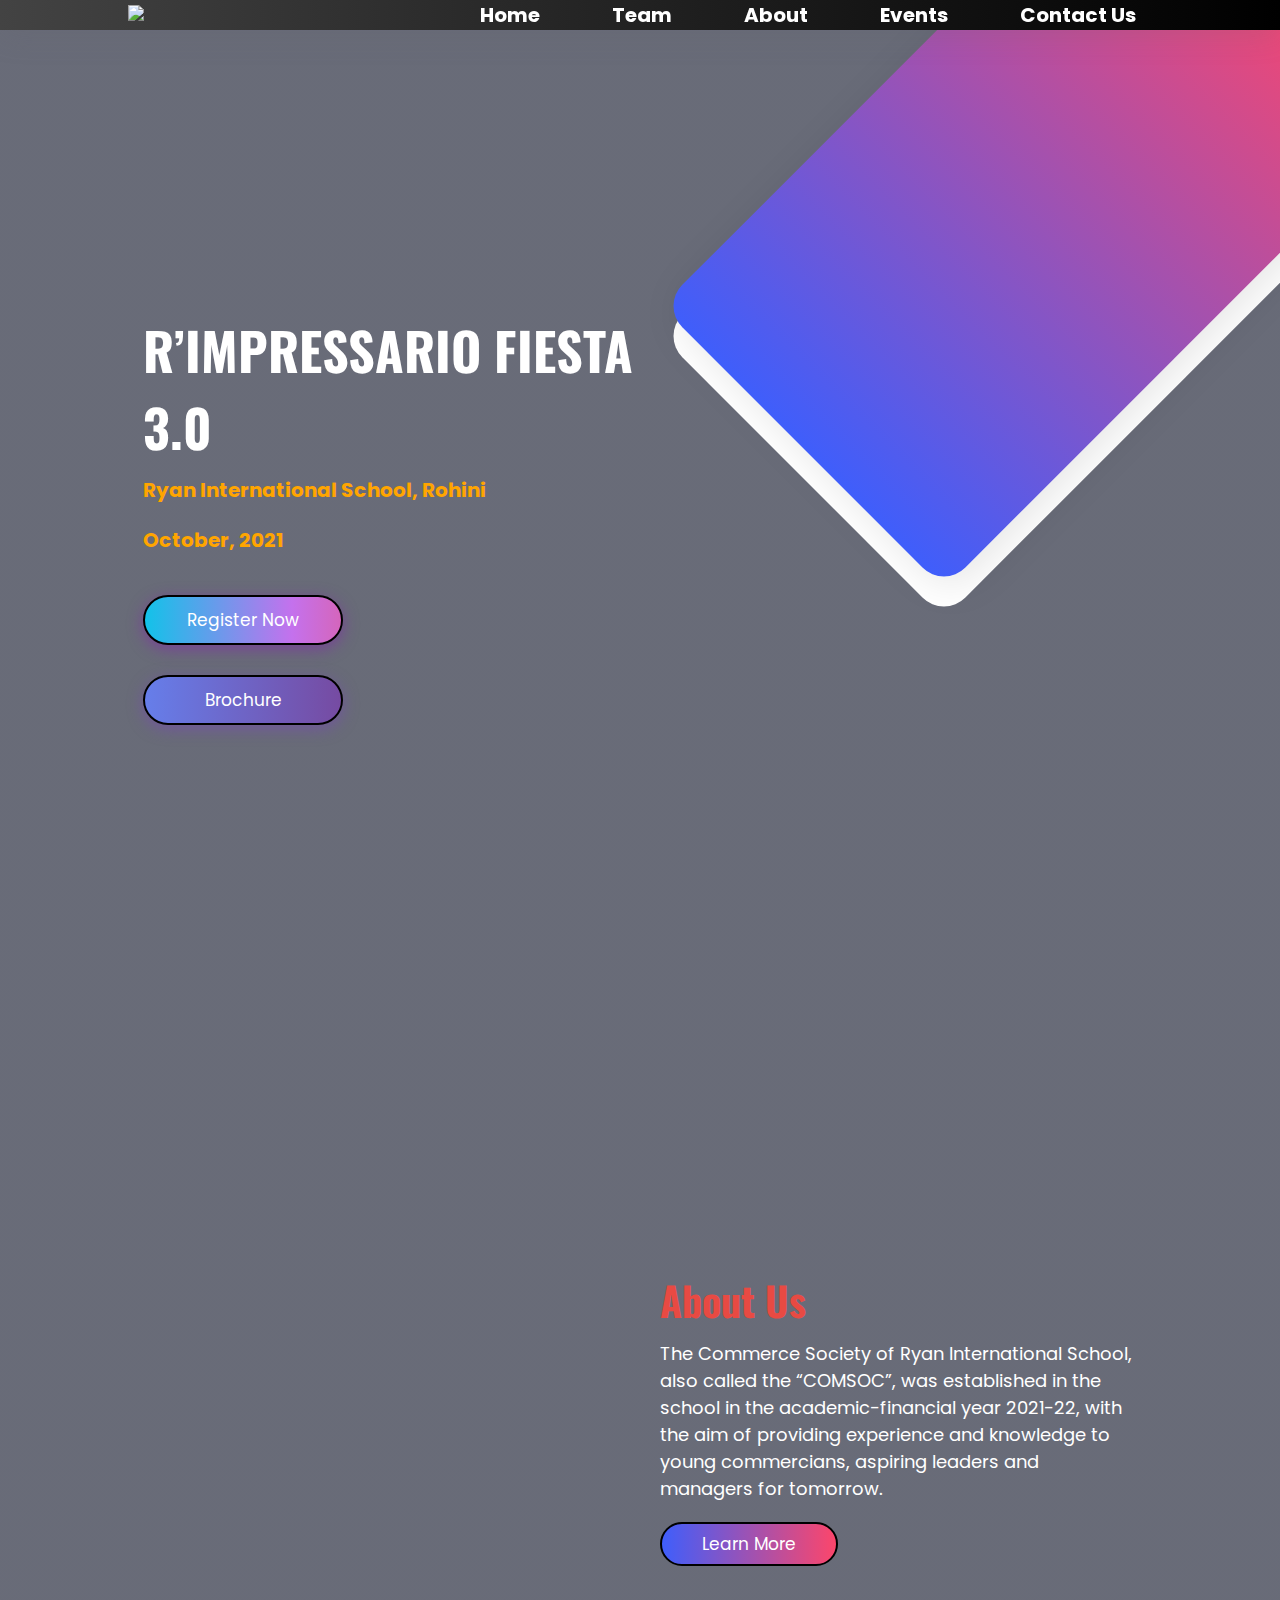
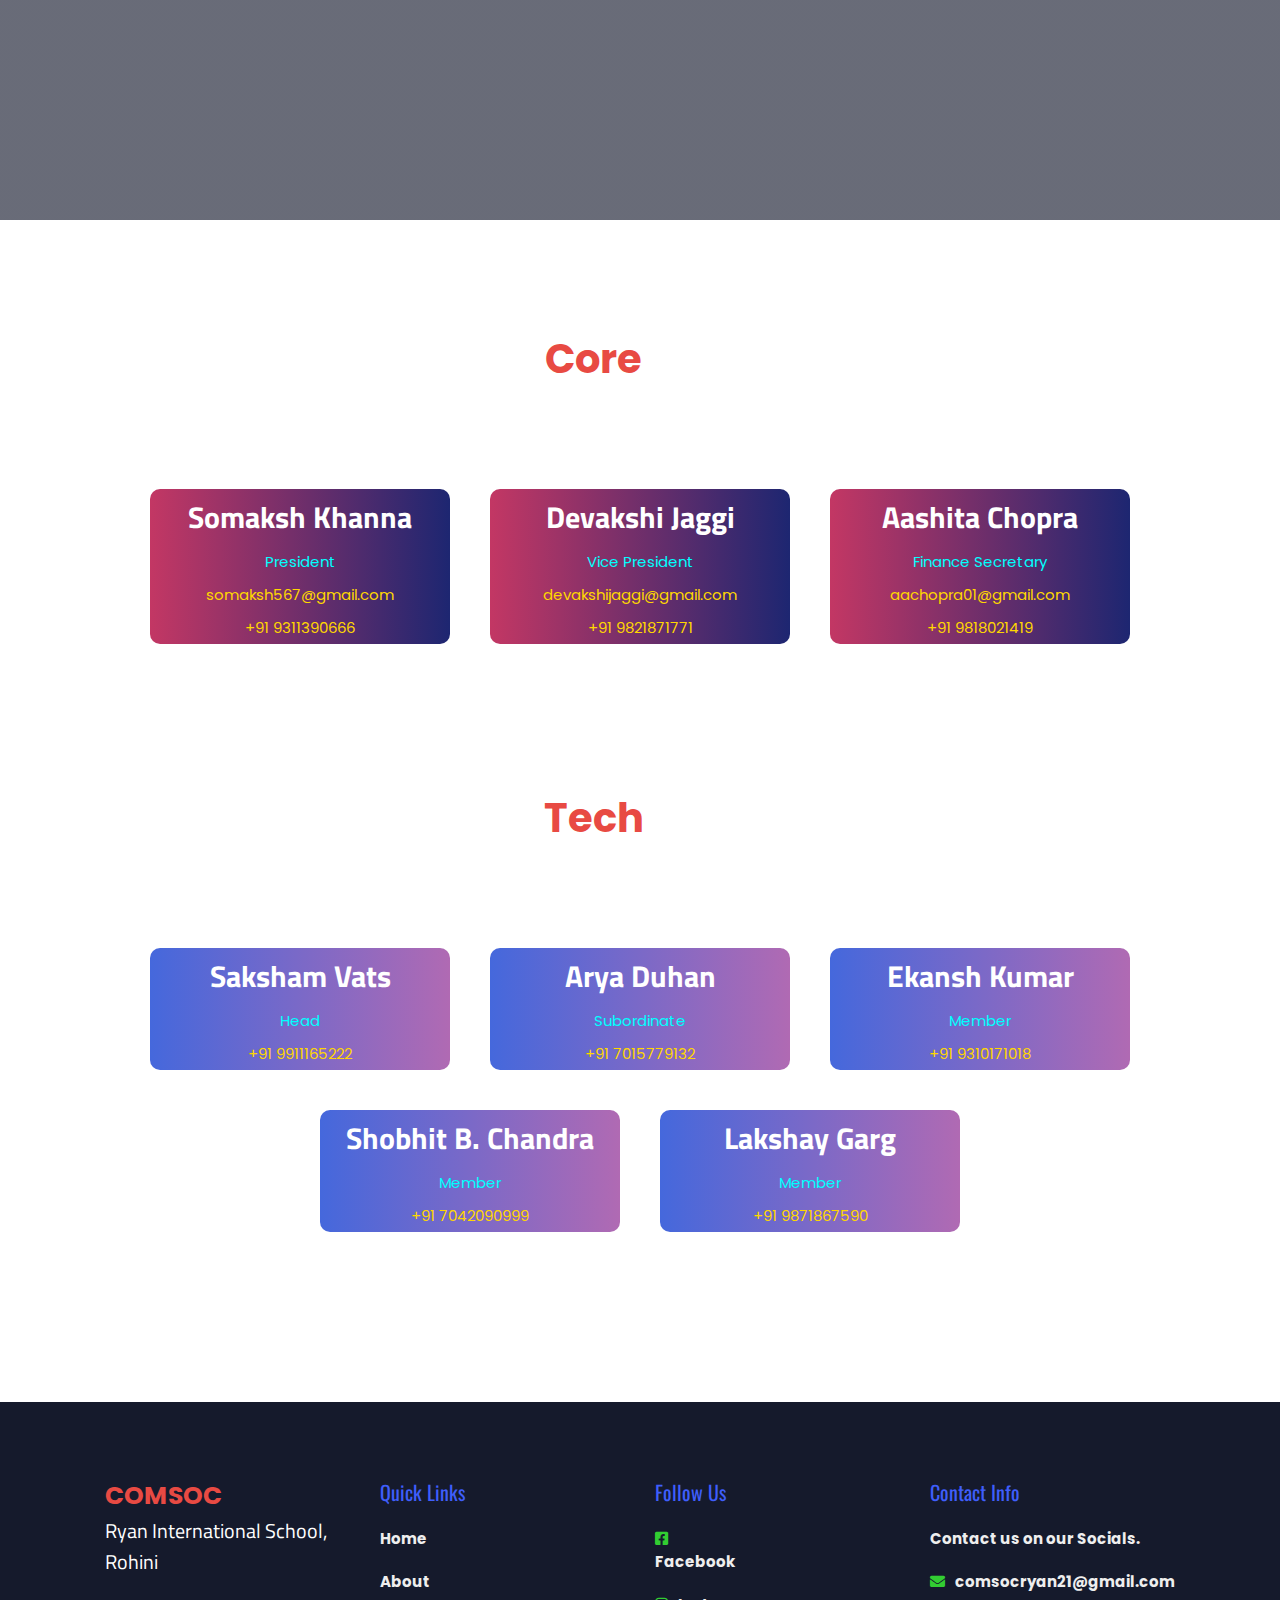
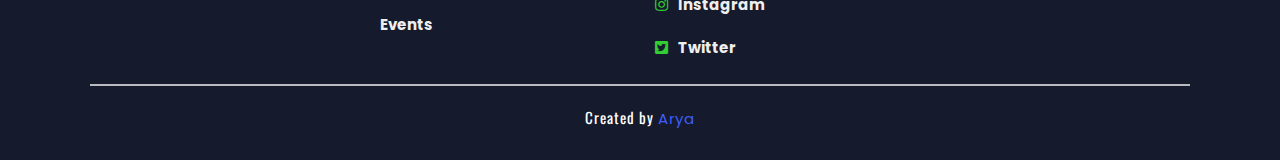
==== index.html @ c095895d "index.html" ====
<!DOCTYPE html>
<html lang="en">
<head>
    <meta charset="UTF-8">
    <meta http-equiv="X-UA-Compatible" content="IE=edge">
    <meta name="viewport" content="width=device-width, initial-scale=1.0">
    <link rel="stylesheet" href="indexstyle.css">
    <link rel="stylesheet" href="https://cdnjs.cloudflare.com/ajax/libs/font-awesome/5.15.3/css/all.min.css"/>
    <link href="https://fonts.googleapis.com/css2?family=Oswald:wght@200;300;400;500&family=Poppins:wght@100;300;400;500&display=swap" rel="stylesheet">
    <link href="https://fonts.googleapis.com/css2?family=Poppins:wght@100&family=Titillium+Web:wght@200;600&display=swap" rel="stylesheet">
    
    <title>Ryan COMSOC 21</title>

    <link rel="stylesheet" href="https://cdnjs.cloudflare.com/ajax/libs/aos/2.3.4/aos.css">

    <link rel="shortcut icon" type="image/jpg" href="https://i.postimg.cc/QtbDb3fc/logo.png">
</head>
<body>
    
    <header>
        <a href="index.html" class="logo"><img src="https://i.postimg.cc/QtbDb3fc/logo.png"></a>

        <div id="menu-bar" <i class="fa fa-bars"></i></div>

        <nav class="narbar">
            <ul>
                <li><a class="active" href="#home">Home</a></li>
                <li><a href="#team">Team</a></li>
                <li><a href="#about">About‎‎‎‎</a></li>
                <li><a href="event.html">Events</a></li>
                <li><a href="#footer">Contact Us</a></li>
            </ul>
        </nav>
    </header>

    <section class="home" id="home">

        <div class="content" data-aos="fade-right" data-aos-once="true">
            <h3>R’IMPRESSARIO FIESTA 3.0</h3>
            <p>Ryan International School, Rohini</p>
            <p>October, 2021</p>
            <ul>
                <li><a href="https://docs.google.com/forms/d/e/1FAIpQLScfNl0zKwZU3wQWWsi_lZeHEeuZqfUIA0aFkiyMwT_2GHAsXQ/viewform?usp=sf_link" target="_blank"><button class="bn632-hover bn24">Register Now</button></a></li>
                <li><a href="https://drive.google.com/file/d/1QSOVqz5tIvAGRm7OPxtcVxu_03Sj6VES/view?usp=sharing" target="_blank"><button class="bn639-hover bn20">Brochure</button></a></li>
            </ul>
        </div>

        <div class="image" data-aos="fade-up">
            <img src="https://i.postimg.cc/qMp4P7tf/transparent-management-project.png" alt="">
        </div>
    </section>

    <section class="about" id="about">
        <div class="image" data-aos="fade-right" data-aos-once="true"></div>

        <div class="content" data-aos="fade-left" data-aos-once="true">
            <h3>About Us</h3>
            <p>
                The Commerce Society of Ryan International School, also called the “COMSOC”, was established in the school in the academic-financial year 2021-22, with the aim of providing experience and knowledge to young commercians, aspiring leaders and managers for tomorrow. 
            </p>
            <a href="about.html"><button class="btn2">Learn More</button></a>
        </div>
    </section>


        <section class="popular" id="team">
            <h1 class="heading"><span>Core</span> Team</h1>

            <div class="box-container">
                <div class="box" id="pres" data-aos="fade-up" data-aos-once="true">
                    <h3>Somaksh Khanna</h3>
                    <p style="color: aqua;">President</p>
                    <p>somaksh567@gmail.com</p>
                    <p>+91 9311390666</p>
                </div>

                <div class="box" data-aos="fade-down" data-aos-once="true">
                    <h3>Devakshi Jaggi</h3>
                    <p  style="color: aqua;">Vice President</p>
                    <p>devakshijaggi@gmail.com</p>
                    <p>+91 9821871771</p>
                </div>
    
                <div class="box" data-aos="fade-up"  data-aos-once="true">
                    <h3>Aashita Chopra</h3>
                    <p style="color: aqua;">Finance Secretary</p>
                    <p>aachopra01@gmail.com</p>
                    <p>+91 9818021419</p>
                </div>
            </div>

            <h1 class="heading1" id="tech"><span>Tech</span> Team</h1>

            <div class="box-container">
                <div class="box2" id="pres" data-aos="fade-up" data-aos-once="true">
                    <h3>Saksham Vats</h3>
                    <p style="color: aqua;">Head</p>
                    <p>+91 9911165222</p>
                </div>

                <div class="box2" data-aos="fade-down" data-aos-once="true">
                    <h3>Arya Duhan</h3>
                    <p  style="color: aqua;">Subordinate</p>
                    <p>+91 7015779132</p>
                </div>
    
                <div class="box2" data-aos="fade-up"  data-aos-once="true">
                    <h3>Ekansh Kumar</h3>
                    <p style="color: aqua;">Member</p>
                    <p>+91 9310171018</p>
                </div>

                <div class="box2" data-aos="fade-up"  data-aos-once="true">
                    <h3>Shobhit B. Chandra</h3>
                    <p style="color: aqua;">Member</p>
                    <p>+91 7042090999</p>
                </div>
    
                <div class="box2" data-aos="fade-up"  data-aos-once="true">
                    <h3>Lakshay Garg</h3>
                    <p style="color: aqua;">Member</p>
                    <p>+91 9871867590</p>
                </div>
            </div>
        </section>
        

        <footer id="footer">
            <div class="footer">
                <div class="box-container">
    
                    <div class="box" style="top: 10px; position: relative;">
                        <h1>COMSOC</h1>
                        <h2>Ryan International School, Rohini</h2>
                    </div>
    
                    <div class="box">
                        <h3>Quick Links</h3>
                        <a style="width:50px;" href="index.html">Home</a>
                        <a style="width:50px;" href="about.html">About</a>
                        <a style="width:50px;" href="event.html">Events</a>
                    </div>                
    
                    <div class="box" >
                        <h3>Follow Us</h3>
                        <a style="width:100px;" href="https://www.facebook.com/RYAN-Comsoc-2021-107654331647642" target="_blank"><i class="fab fa-facebook-square"></i></i>Facebook</a>
                        <a style="width:110px;" href="https://www.instagram.com/comsoc_21/" target="_blank"><i class="fab fa-instagram"></i></i>Instagram</a>
                        <a style="width:110px;" href="https://twitter.com/Comsoc2021?s=08" target="_blank"><i class="fab fa-twitter-square"></i></i>Twitter</a>
                    </div>
                    
                    <div class="box">
                        <h3>Contact Info</h3>
                        <p>Contact us on our Socials.</p>
                        <p><i class="fas fa-envelope"></i>comsocryan21@gmail.com</p>
                    </div>
    
                    <h1 class="credit">Created by <span>Arya</span></h1>
                
                </div>
            </div>
    </footer>

    <script src="https://cdnjs.cloudflare.com/ajax/libs/aos/2.3.4/aos.js"></script>











    <script src="https://cdnjs.cloudflare.com/ajax/libs/jquery/3.6.0/jquery.min.js"></script>
    <Script src="indexscript.js"></Script>

    <div class="loader-wrapper">
        <span class="loader"><span class="loader-inner"></span></span>
    </div>

    <script>
        $(window).on("load",function(){
        $(".loader-wrapper").fadeOut("slow");
   });
    </script>



    <script>

        AOS.init({
            duration:800
        })

    </script>

</body>
</html>
---- indexstyle.css ----
:root{
  --orange:#ff6600;
}

*{
  margin: 0;
  padding: 0;
  box-sizing: border-box;
  text-decoration: none;
  outline: none;
  border: none;
  transition: all .2s linear;
  font-family:  'Poppins', sans-serif;
}

h1,h3{
  font-family:  'Oswald', sans-serif;
}

*::selection{
    background:limegreen;
    color: white;
}

html{
  font-size: 62.5%;
  overflow-x: hidden;
  scroll-behavior: smooth;
  cursor: default;
}

.loader-wrapper {
  width: 100%;
  height: 100%;
  position: fixed;
  z-index: 100;
  top: 0;
  left: 0;
  background: linear-gradient(to left, #fc466b, #3f5efb);
  display:flex;
  justify-content: center;
  align-items: center;
}
.loader {
  display: inline-block;
  width: 50px;
  height: 50px;
  position: relative;
  border: 6px solid #fdbb2d;
  animation: loader 1.25s infinite ease;
}
.loader-inner {
  vertical-align: top;
  display: inline-block;
  width: 100%;
  background-color: #fff;
  animation: loader-inner 1.25s infinite ease-in;
}
@keyframes loader {
  0% { transform: rotate(0deg);}
  25% { transform: rotate(180deg);}
  50% { transform: rotate(180deg);}
  75% { transform: rotate(360deg);}
  100% { transform: rotate(360deg);}
}
@keyframes loader-inner {
  0% { height: 0%;}
  25% { height: 0%;}
  50% { height: 100%;}
  75% { height: 100%;}
  100% { height: 0%;}
}


body{
  overflow-x: hidden;
  /*height: 200rem;*/
}

html::-webkit-scrollbar{
  width: 1.4rem;
}

html::-webkit-scrollbar-track{
  background: #333;
}

html::-webkit-scrollbar-thumb{
    background: linear-gradient(to top, #22c1c3, #fdbb2d);}

section{
  min-height: 100vh;
  padding: 1rem 10%;
  padding-top:10.5rem;
}

.btn{
  font-size: 1.7rem;
  padding: .7rem 4rem;
  border-radius: 5rem;
  margin-top: 1rem;
  background: linear-gradient(to left, #fc466b, #3f5efb);
  color: white;
  cursor: pointer;
  border:.2rem solid black;
}

.btn:hover{
  transform: scale(1.1,1.1);
  color: white;
  transition: 0.4s;
}

.btn2{
  font-size: 1.7rem;
  padding: .7rem 4rem;
  border-radius: 5rem;
  margin-top: 1rem;
  background: linear-gradient(to left, #fc466b, #3f5efb);
  color: white;
  cursor: pointer;
  border:.2rem solid black;
}

.btn2:hover{
  transform: scale(1.1,1.1);
  color: white;
  transition: 0.4s;
}

.bn632-hover {
  width: 200px;
  font-size: 1.7rem;
  padding: .7rem 4rem;
  border-radius: 5rem;
  margin-top: 1rem;
  color: #fff;
  cursor: pointer;
  height: 50px;
  text-align:center;
  border: none;
  background-size: 300% 100%;
  border-radius: 50px;
  -moz-transition: all .4s ease-in-out;
  -o-transition: all .4s ease-in-out;
  -webkit-transition: all .4s ease-in-out;
  transition: all .4s ease-in-out;
  border: 2px solid black;
}

.bn632-hover:hover {
  background-position: 100% 0;
  -moz-transition: all .4s ease-in-out;
  -o-transition: all .4s ease-in-out;
  -webkit-transition: all .4s ease-in-out;
  transition: all .4s ease-in-out;
  transform: scale(1.1);
}

.bn632-hover:focus {
  outline: none;
}

.bn632-hover {
    background-image: linear-gradient(to right, #12c2e9, #c471ed, #f64f59, #fc466b, #3f5efb);
    box-shadow: 0 4px 15px 0 rgba(126, 52, 161, 0.75);
}

.bn639-hover {
  width: 200px;
  font-size: 1.7rem;
  padding: .7rem 4rem;
  border-radius: 5rem;
  margin-top: 1rem;
  color: #fff;
  cursor: pointer;
  height: 50px;
  text-align:center;
  border: none;
  background-size: 300% 100%;
  border-radius: 50px;
  -moz-transition: all .4s ease-in-out;
  -o-transition: all .4s ease-in-out;
  -webkit-transition: all .4s ease-in-out;
  transition: all .4s ease-in-out;
  border: 2px solid black;
}

.bn639-hover:hover {
  background-position: 100% 0;
  -moz-transition: all .4s ease-in-out;
  -o-transition: all .4s ease-in-out;
  -webkit-transition: all .4s ease-in-out;
  transition: all .4s ease-in-out;
  transform: scale(1.1);
}

.bn639-hover:focus {
  outline: none;
}

.bn639-hover.bn20 {
    background-image: linear-gradient(
      to right,
      #667eea,
      #764ba2,
      #6b8dd6,
      #8e37d7
    );
    box-shadow: 0 4px 15px 0 rgba(116, 79, 168, 0.75);
}

header{
  position: fixed;
  top: 0;
  left: 0;
  z-index: 100;
  width: 100%;
  background: linear-gradient(to right, #434343,#000000);
  padding: 0rem 10%;
  box-shadow: rgba(100, 100, 111, 0.2) 0px 7px 29px 0px;
  display: flex;
  align-items: center;
  justify-content: space-between;
}

header .logo img{
  height: 8rem;
}

header .narbar * {
  box-sizing: border-box;
  transition: all .35s ease;
}

header .narbar li {
  display: inline-block;
  list-style: outside none none;
}

header .narbar a::before,
header .narbar a::after {
  content: '';
  height: 18px;
  width: 25px;
  position: absolute;
  transition: all .4s ease;
  opacity: 0;
}

header .narbar a::before {
  content: '';
  right: 0;
  top: 0;
  border-top: 3px solid #fc466b;
  border-right: 3px solid #3f5efb;
  transform: translate(-100%, 50%);
}

header .narbar a:after {
  content: '';
  left: 0;
  bottom: 0;
  border-bottom: 3px solid #3f5efb;
  border-left: 3px solid #fc466b;
  transform: translate(100%, -50%)
}

header .narbar a:hover:before,
header .narbar a:hover:after{
  transform: translate(0,0);
  opacity: 1;
}

header .narbar a:hover {
  background: -webkit-linear-gradient(#fc466b, #3f5efb);
  -webkit-background-clip: text;
  -webkit-text-fill-color: transparent;
}

header .narbar ul{
  display: flex;
  align-items: center;
  justify-content: center;
  list-style:none;
}

header .narbar ul li{
  margin-left: 4rem;
}

header .narbar ul li a{
  font-size: 2rem;
  color: white;
  position: relative;
  padding: .5em .8em;
  font-weight: bolder;
}



header #menu-bar{
  font-size: 3.5rem;
  color: aqua;
  cursor: pointer;
  display: none;
}

.home{
  display: flex;
  align-items: center;
  justify-content: center;
  flex-wrap: wrap;
  position: relative;
  z-index: 0;
  overflow: hidden;
  background: linear-gradient(rgba(4,9,30,0.6),rgba(4,9,30,0.6)), url('https://i.postimg.cc/6554rb1s/bg.jpg');
  background-repeat: no-repeat;
  background-position: center;
  background-size: cover;
}

.home::before,
.home::after{
  content: '';
  position: absolute;
  top: 1rem;
  right: -12rem;
  background:#fff;
  border-radius: 3rem;
  transform: rotate(-45deg);
  height: 40rem;
  width:70rem;
  z-index: -2;
  animation: animte 1s linear 1;
}

@keyframes animte{
  0%{
    transform: rotate(45deg) translateY(-40rem);
  }
}

.home::before{
  top: -2rem;
  background: linear-gradient(to left, #fc466b, #3f5efb);
  box-shadow: 0 1rem 4rem rgba(0,0,0,0.1);
  z-index: -1;
}

.home .image{
  flex: 1 1 30rem;
}

.home .image img{
  width: 80%;
}

.home .content{
  flex:1 1 39rem;
  margin: 15px;
}

.home .content h3{
  color: white;
  font-size: 5.2rem;
}

.home .content ul{
  list-style:none;
}

.home ,.content ul li{
  margin-top: 20px;
}

.home .content ul li a{
  font-weight: bolder;
}

.home .content p{
  color: orange;
  font-size: 2rem;
  font-weight: bolder;
  padding: 1rem 0;
}

.about{
  display: flex;
  align-items: center;
  justify-content: center;
  flex-wrap: wrap;
  background:linear-gradient(rgba(4,9,30,0.6), rgba(4,9,30,0.6)) ,url('https://i.postimg.cc/9MpnFSzg/w3PKz9.jpg');
  background-repeat: no-repeat;
  background-size: cover;
  background-position: center;
}

.about .image{
  flex:1 1 40rem;
  height: 50rem;
  background: url('https://i.postimg.cc/kG4tyRWS/about-frame-img.png'), url('https://i.postimg.cc/CdyvWNwL/R-I.gif') no-repeat;
  background-position: center;
  background-size: cover;
  background-blend-mode: screen;
}

.about .content{
  flex: 1 1 40rem;
  padding: 2rem;
}

.about .content h3{
  font-size: 4rem;
  color: #e84a43;
}

.about .content p{
  font-size: 1.8rem;
  color:white;
  padding: 1rem 0%;
}

.heading{
  text-align: center;
  font-size: 4rem;
  padding: 0 .5rem;
  color: white;   
}

.heading span{
  color: #e84a43;
}

.heading1{
  text-align: center;
  font-size: 4rem;
  padding: 0 .5rem;
  color: white;
  padding-top: 120px;
}

.heading1 span{
  color: #e84a43;
}



.popular{
  background: linear-gradient(rgba(0,0,0,.9),rgba(0,0,0,.9)), url('https://i.postimg.cc/ydyMVF5F/lead.jpg') no-repeat;
  background-position: center;
  background-size: cover;
  background-attachment: fixed;
  padding-bottom: 150px;
}

.popular .box-container{
  display: flex;
  align-items: center;
  justify-content: center;
  flex-wrap: wrap;
  margin-top: 80px;
}



.popular .box-container .box{
  background: black;
  width: 30rem;
  margin: 20px;
  border-radius: 1rem;
  box-shadow: 0 .3rem .5rem rgba(255,255,255,.2);
  text-align: center;
  background: linear-gradient(to right, #c33764, #1d2671);
}

.popular .box-container .box2{
  background: black;
  width: 30rem;
  margin: 20px;
  border-radius: 1rem;
  box-shadow: 0 .3rem .5rem rgba(255,255,255,.2);
  text-align: center;
  background: linear-gradient(to right, #4568dc, #b06ab3);
}

.popular .box-container .box2 h3{
  color: white;
  font-size: 3rem;
  font-weight: bolder;
  padding: 5px;
  font-family: 'Titillium Web', sans-serif ;
}

.popular .box-container .box2 p{
  color: gold;
  font-size: 1.5rem;
  padding: 5px;
}


.popular .box-container .box2:hover{
  transform: scale(1.05,1.05);
  transition: 0.4s;
}

.popular .box-container .box img{
  height: 25rem;
  width: 100%;
  object-fit: cover;
}

.popular .box-container .box h3{
  color: white;
  font-size: 3rem;
  font-weight: bolder;
  padding: 5px;
  font-family: 'Titillium Web', sans-serif ;
}

.popular .box-container .box p{
  color: gold;
  font-size: 1.5rem;
  padding: 5px;
}


.popular .box-container .box:hover{
  transform: scale(1.05,1.05);
  transition: 0.4s;
}


input{
  border-radius: 1rem;
}

textarea{
  border-radius: 1rem;
}

.map{
  margin-top: 5rem;
  display: flex;
  justify-content: center;
  align-items: center;
  flex-wrap: wrap;
  padding-bottom: 5rem;
}

.footer{
  background: #282727;
  padding: 1rem 7%;
}

.footer .box-container{
  display: flex;
  flex-wrap: wrap;
}

.footer .box-container .box{
  flex: 1 1 25rem;
  margin: 2rem;
}

.footer .box-container .box h3{
  font-size: 2.5rem;
  color: #fff;
  padding: 1rem 0;
  font-weight: normal;
}

.footer .box-container .box p{
  font-size: 1.7rem;
  color: #eee;
  padding: 1rem 0;
}

.footer .box-container .box a{
  font-size: 1.7rem;
  color: #eee;
  padding: 1rem 0;
  display: block;
}

.footer .box-container .box a:hover{
  color: var(--orange);
}

.footer .box-container .box a i{
  padding-right: 1rem;
  color: var(--orange);
}

.footer .box-container .box p i{
  padding-right: 1rem;
  color: var(--orange);
}

.footer .credit{
  font-size: 2rem;
  text-align: center;
  border-top: .2rem solid rgba(255, 255, 255, 0.7);
  padding: 2rem 1rem;
  font-weight: normal;
  letter-spacing: .1rem;
  width: 100%;
  color: white;
}

.footer .credit span{
  color: var(--orange);
}

.footer{
  background: #151a2c;
  padding: 10px 7%;
  font-family: 'Titillium Web', sans-serif;
  padding-top: 50px;
  font-weight: bold;
}

.footer .box-container{
  display: flex;
  flex-wrap: wrap;
}

.footer .box-container .box{
  flex: 1 1 200px;
  margin: 15px;
}

.footer .box-container .box h3{
  font-size: 20px;
  color:#3f5efb;
  padding: 10px 0;
  font-weight: normal;
}

.footer .box-container .box p{
  font-size: 15px;
  color: #eee;
  padding: 10px 0;
}

.footer .box-container .box a{
  font-size: 15px;
  color: #eee;
  padding: 10px 0;
  display: block;
  text-decoration: none;
}

.footer .box-container .box a:hover{
  color: var(--orange);
}

.footer .box-container .box a i{
  padding-right: 1rem;
  color: limegreen;
}

.footer .box-container .box p i{
  padding-right: 10px;
  color: limegreen;
}

.footer .credit{
  font-size: 15px;
  text-align: center;
  border-top: .2rem solid rgba(255, 255, 255, 0.7);
  padding: 20px 10px;
  font-weight: normal;
  letter-spacing: .1rem;
  width: 100%;
  color: white;
}

.footer .credit span{
  color:#3f5efb;
}

.box h1{
    color: #e84a43;
    font-family: 'Poppins', sans-serif ;
    font-size: 25px;
}

.box h2{
    color: white;
    font-family: 'Titillium Web', sans-serif;
    font-size: 20px;
    font-weight: lighter;
}




















/*media queries*/

@media (max-width:1024px){
  .home::before, .home::after{
    top: 45rem;
    right: -45rem;
    height: 40rem;
    width:120rem;
  }

  .home::before{
    top: 42rem;
  }

  .popular .box-container{
    display: flex;
    align-items: center;
    justify-content: center;
    flex-wrap: wrap;
    margin-top: 80px;
  }
}

@media (max-width:991px){
  html{
    font-size: 56%;
  }

  .home::before, .home::after{
    top: 38rem;
    right: -45rem;
    height: 40rem;
    width:120rem;
  }

  .home::before{
    top: 35rem;
  }
  
  .popular .box-container{
    display: flex;
    align-items: center;
    justify-content: center;
    flex-wrap: wrap;
    margin-top: 80px;
  }
}

@media (max-width: 768px){

  header #menu-bar{
    display: block;
  }

  header .narbar{
    position: fixed;
    top: 10rem;
    left: 0;
    width: 100%;
    background: black;
    border-top: .2rem solid rgba(0,0,0,0.1);
    transform: scaleY(0);
    transform-origin: top;
    opacity: 0;
  }

  header .narbar ul{
    flex-flow: column;
    padding: 2rem;
  }

  header .narbar ul li{
    width: 100%;
    margin: 1.5rem;
  }
  
  header .narbar ul li a{
    display: block;
    color: white;
    padding-left: 2rem;
    border-left: .2rem solid white;
    font-size: 2.3rem;
  }


  .fa-times{
    transform: rotate(180deg);
  }

  header .narbar.nav-toggle{
    transform: scaleY(1);
    opacity: 1;
  }

  .home .content{
    text-align: center;
    
  }

  .home .content h3{
    font-size: 4.5rem;
  }

  .popular .box-container{
    display: flex;
    align-items: center;
    justify-content: center;
    flex-wrap: wrap;
    margin-top: 80px;
  }
  
  .bn632-hover{
    font-size: 2rem;
  }

}

@media (max-width:500px){
  html{
    font-size: 50%;
  }

  .home::before, .home::after{
    top: 57rem;
    right: -15rem;
    transform: rotate(-40deg);
    height: 20rem;
    width:60rem;
  }

  .home::before{
    top: 55rem;
  }

  .order .row .image{
    display: none;
  }

  .popular .box-container{
    display: flex;
    align-items: center;
    justify-content: center;
    flex-wrap: wrap;
    margin-top: 80px;
  }
}
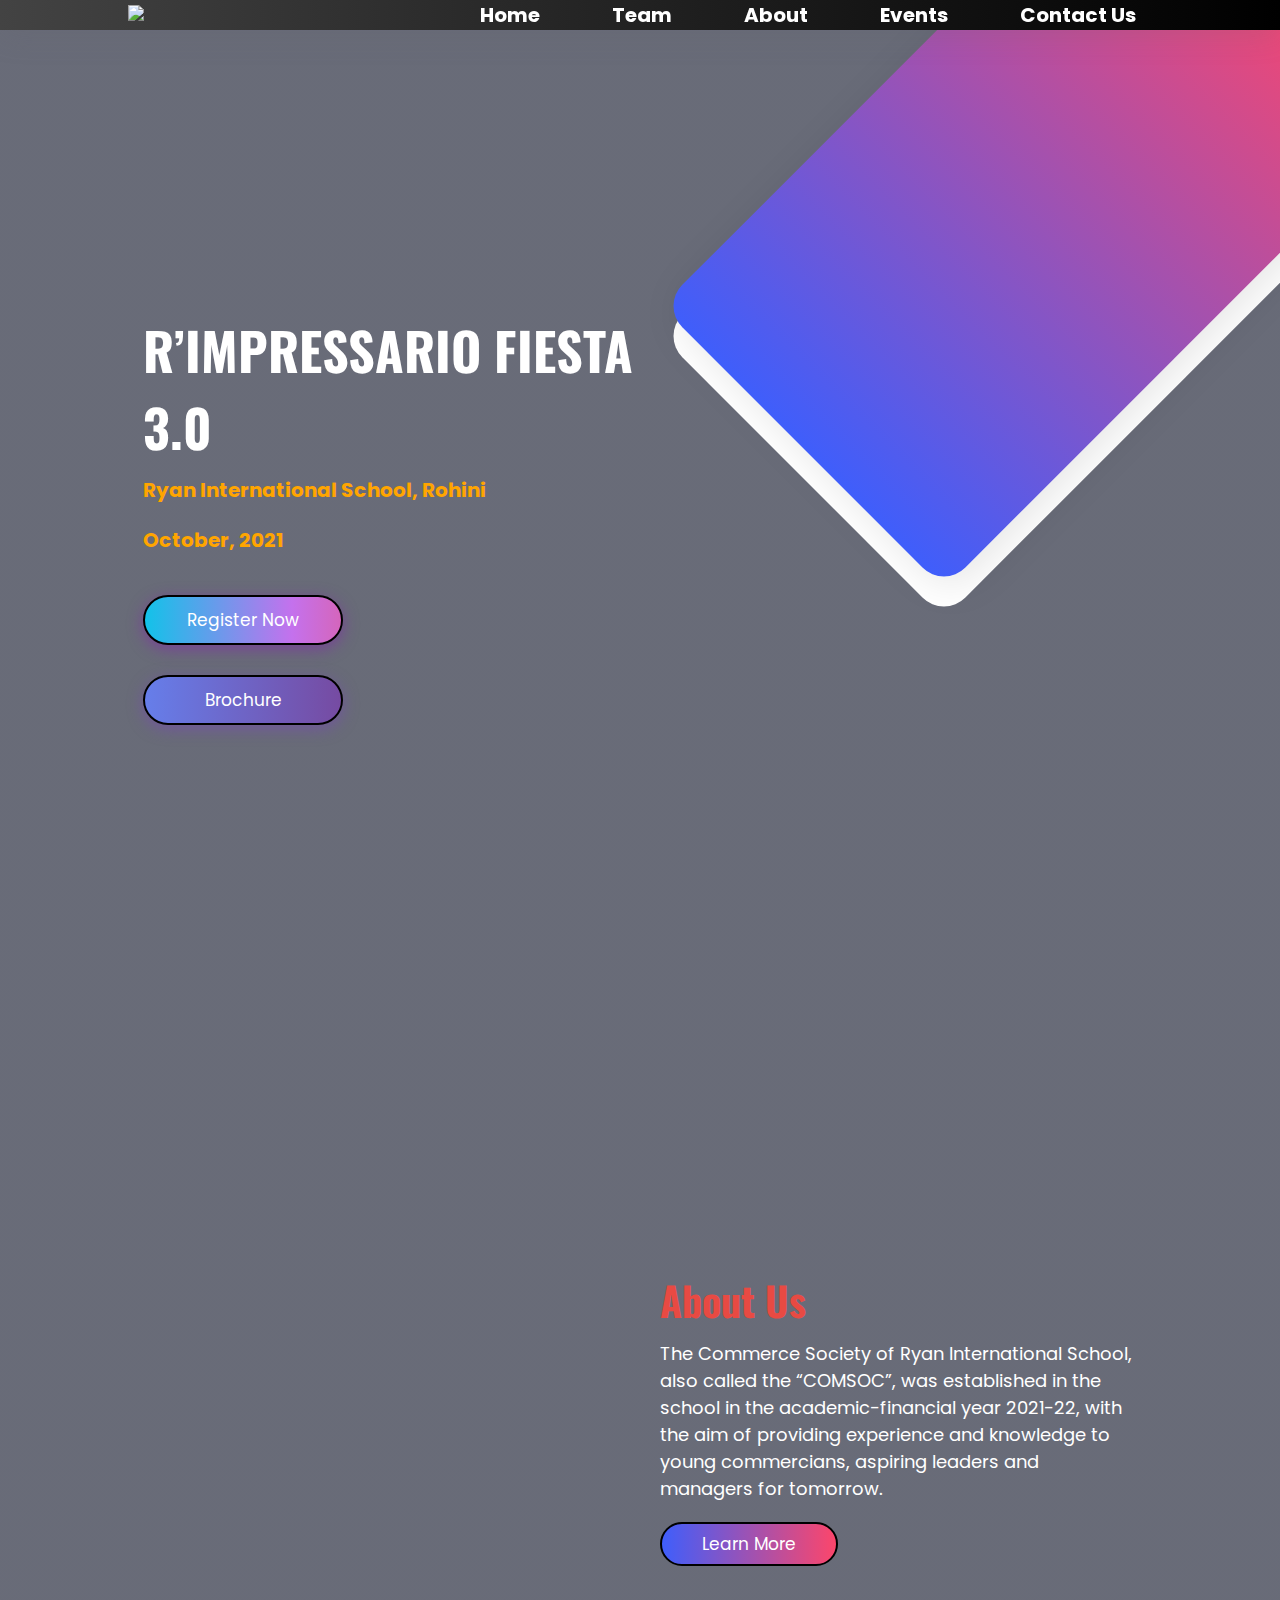
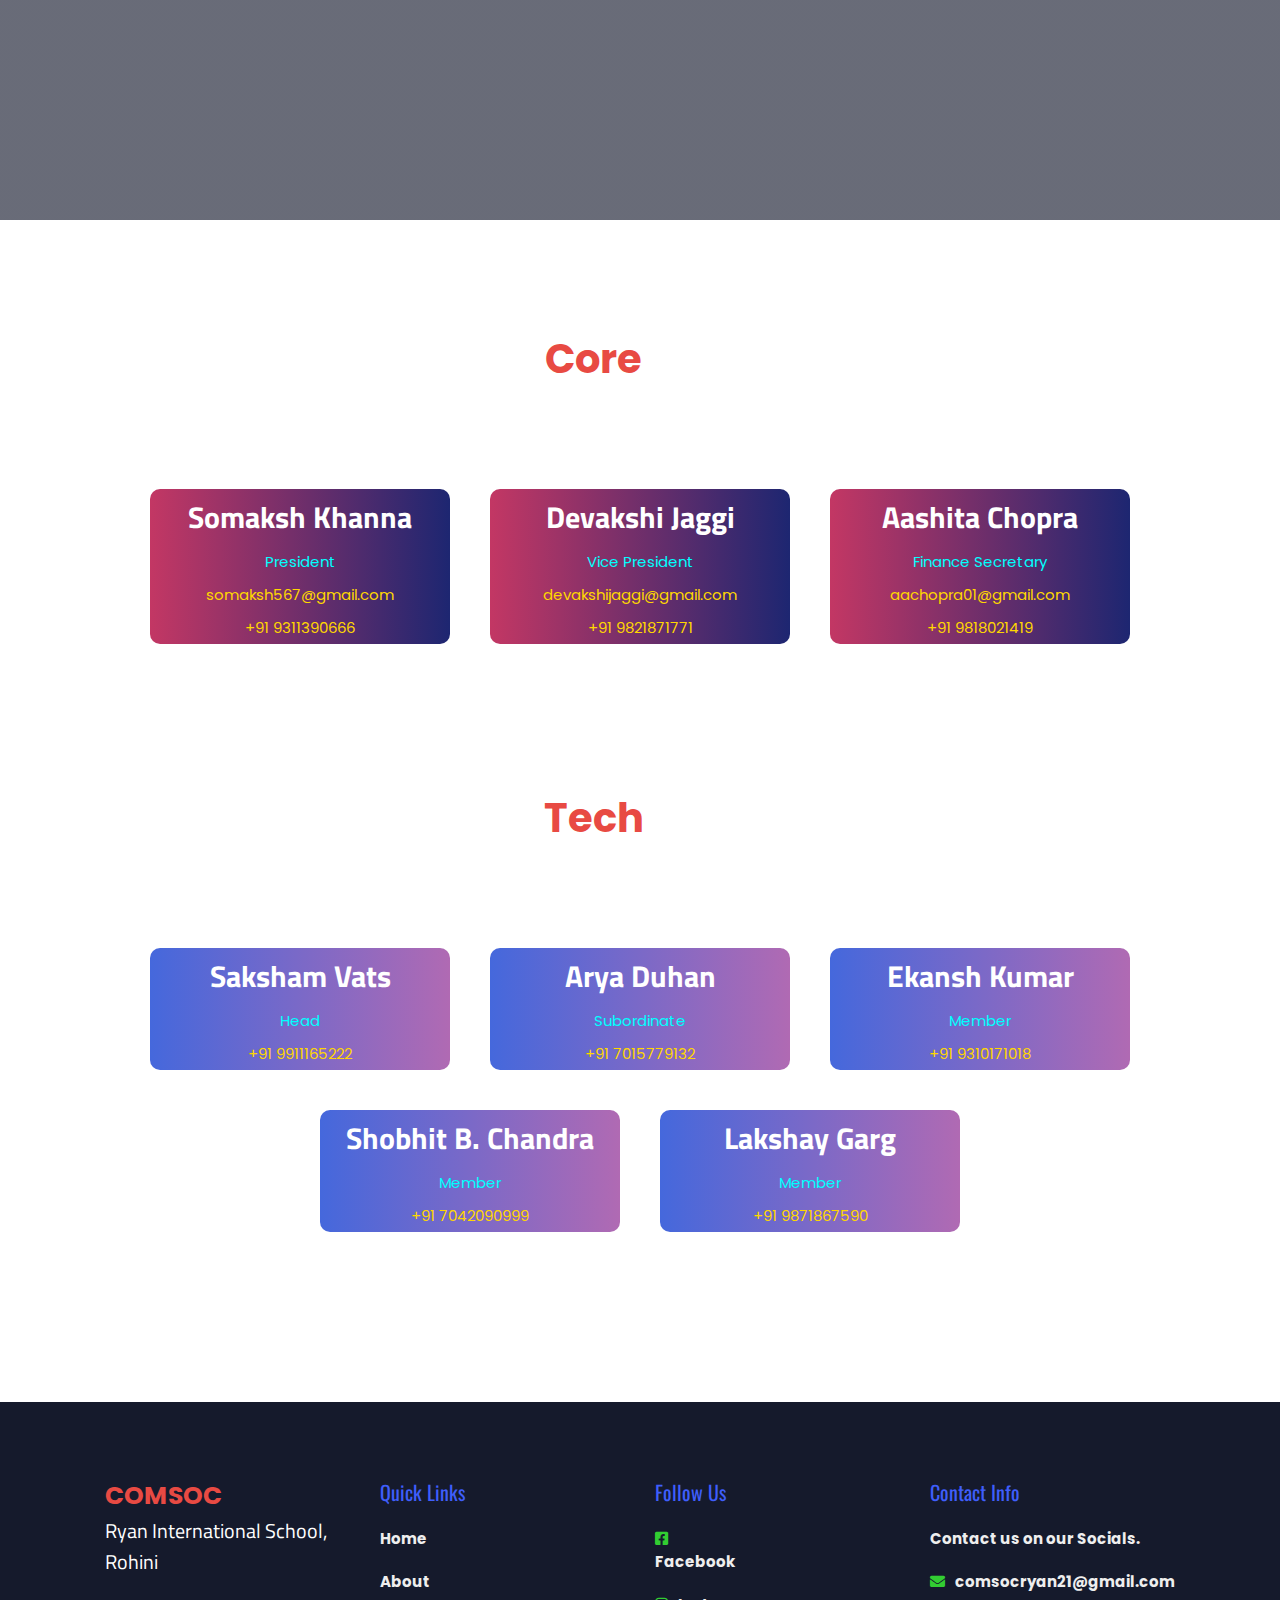
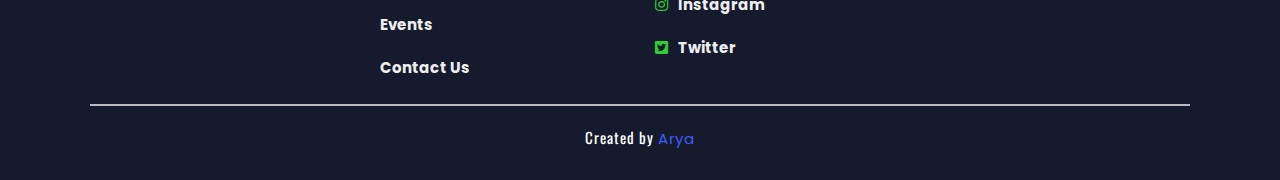
==== commit f6f58547: "Update" ====
--- a/index.html
+++ b/index.html
@@ -28,7 +28,7 @@
                 <li><a href="#team">Team</a></li>
                 <li><a href="#about">About‎‎‎‎</a></li>
                 <li><a href="event.html">Events</a></li>
-                <li><a href="#footer">Contact Us</a></li>
+                <li><a href="https://comsoc21.github.io/.contact/" target="_blank">Contact Us</a></li>
             </ul>
         </nav>
     </header>
@@ -139,6 +139,7 @@
                         <a style="width:50px;" href="index.html">Home</a>
                         <a style="width:50px;" href="about.html">About</a>
                         <a style="width:50px;" href="event.html">Events</a>
+                        <a style="width:90px;" href="https://comsoc21.github.io/.contact/" target="_blank">Contact Us</a>
                     </div>                
     
                     <div class="box" >
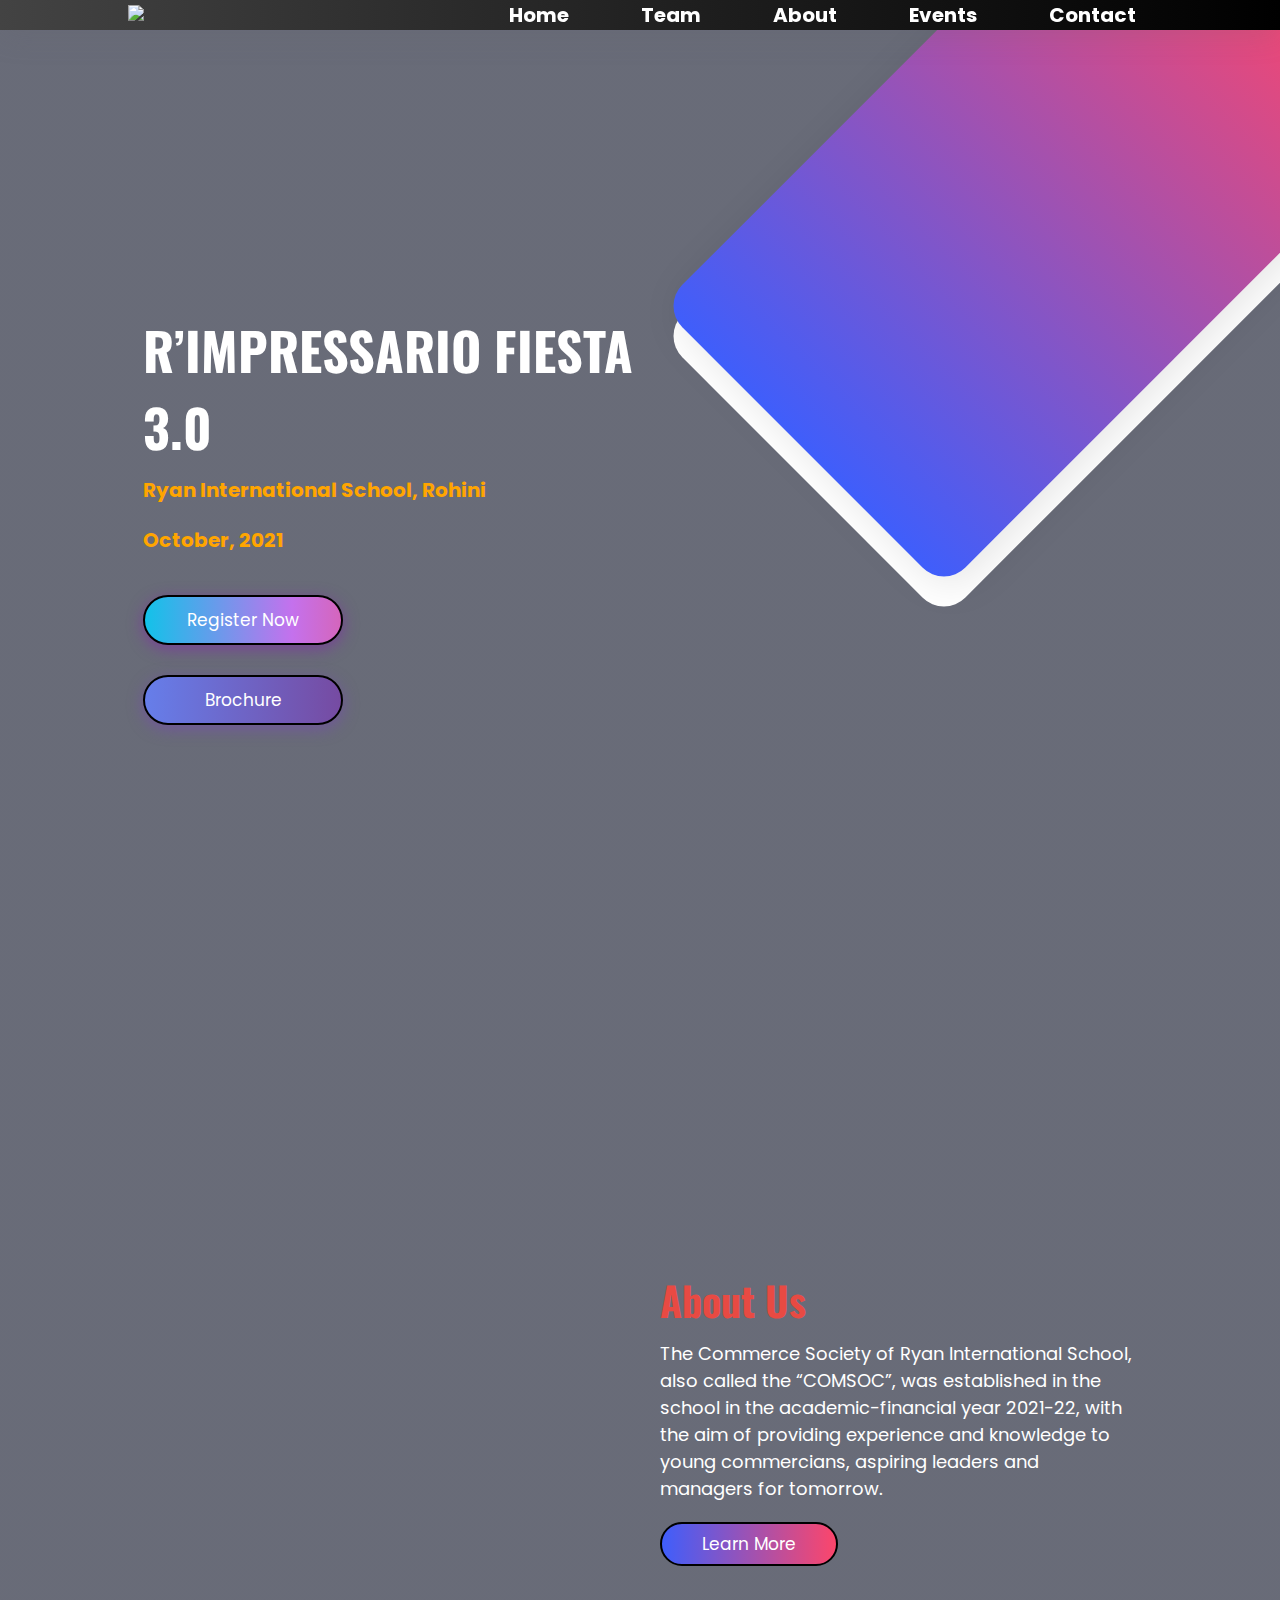
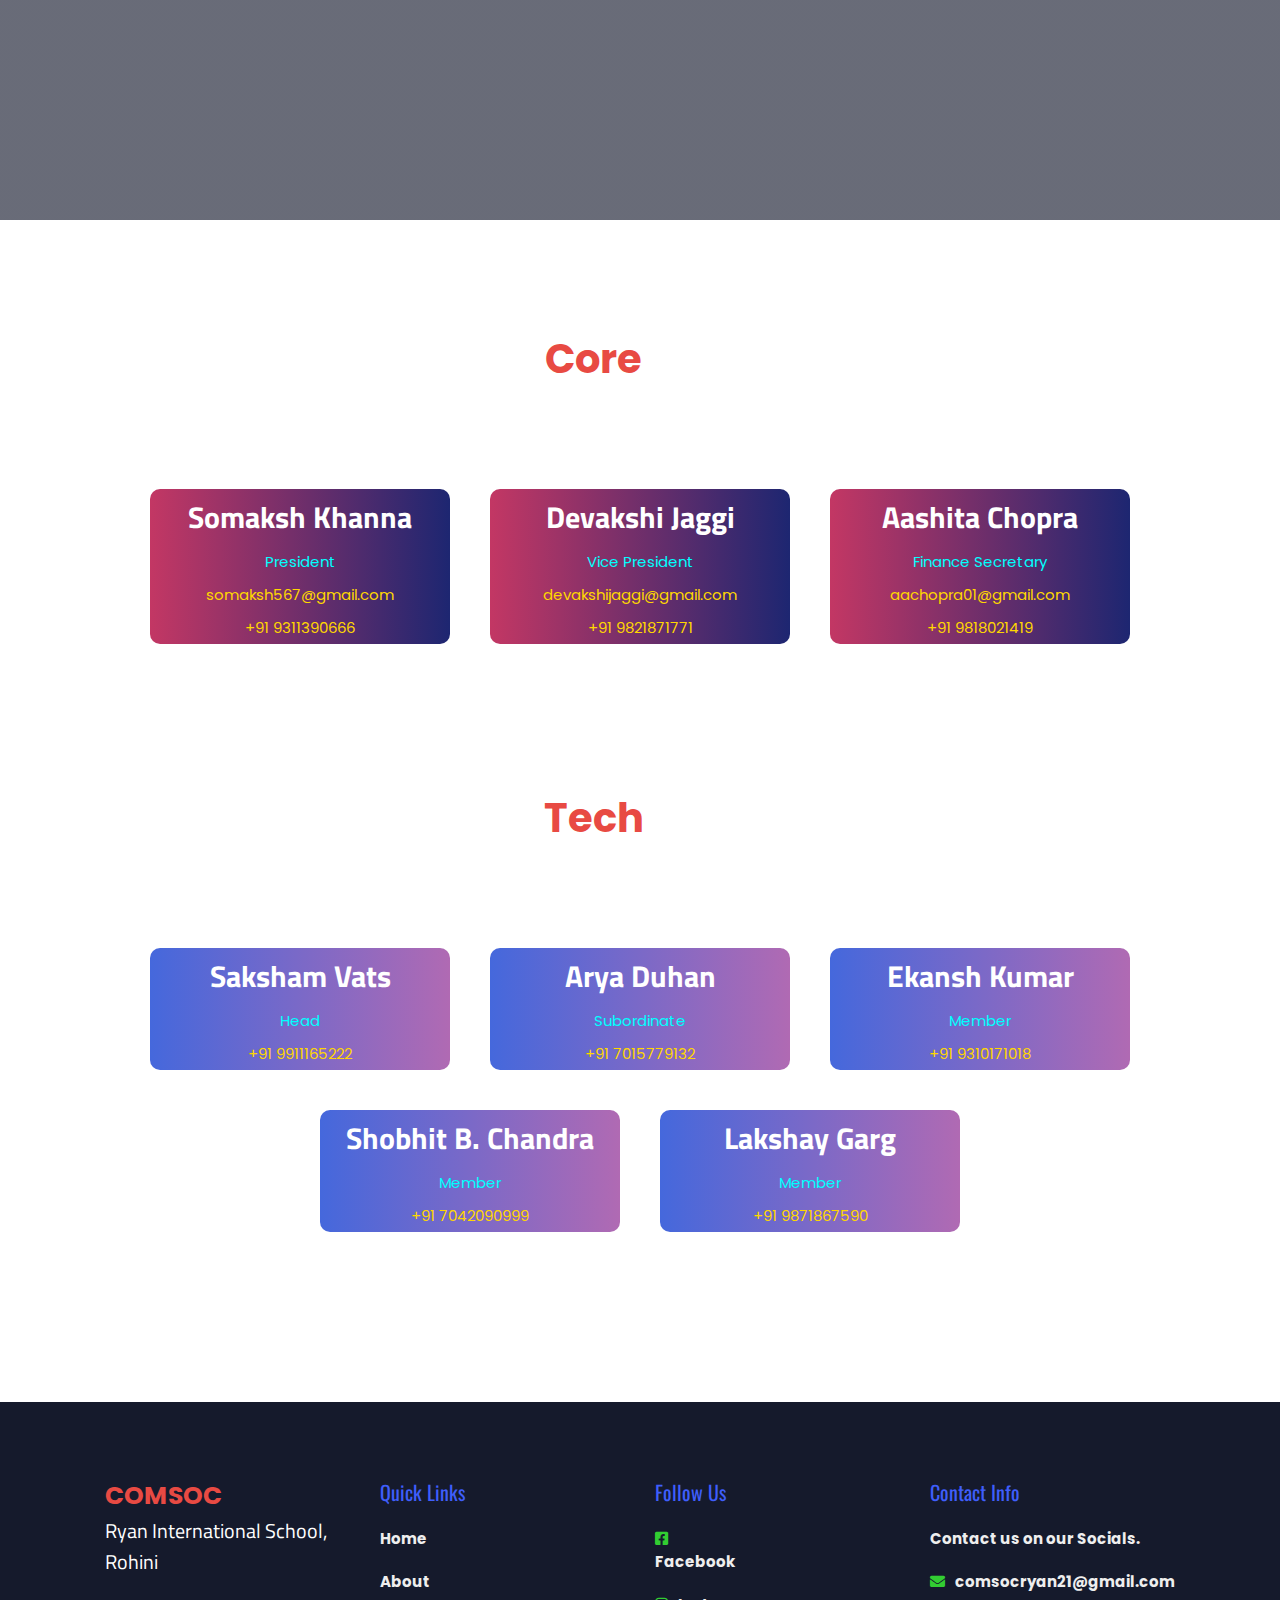
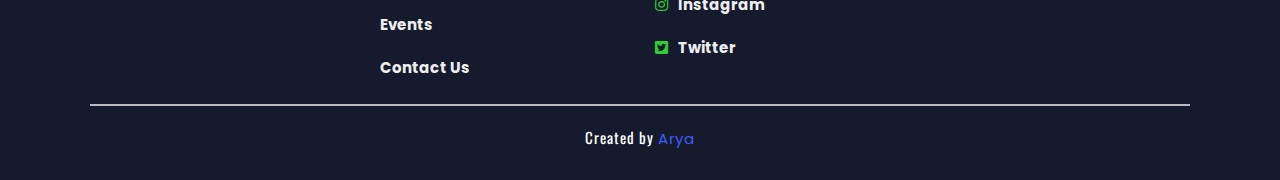
==== commit 384603c8: "Update" ====
--- a/index.html
+++ b/index.html
@@ -28,7 +28,7 @@
                 <li><a href="#team">Team</a></li>
                 <li><a href="#about">About‎‎‎‎</a></li>
                 <li><a href="event.html">Events</a></li>
-                <li><a href="https://comsoc21.github.io/.contact/" target="_blank">Contact Us</a></li>
+                <li><a href="https://comsoc21.github.io/.contact/" target="_blank">Contact</a></li>
             </ul>
         </nav>
     </header>
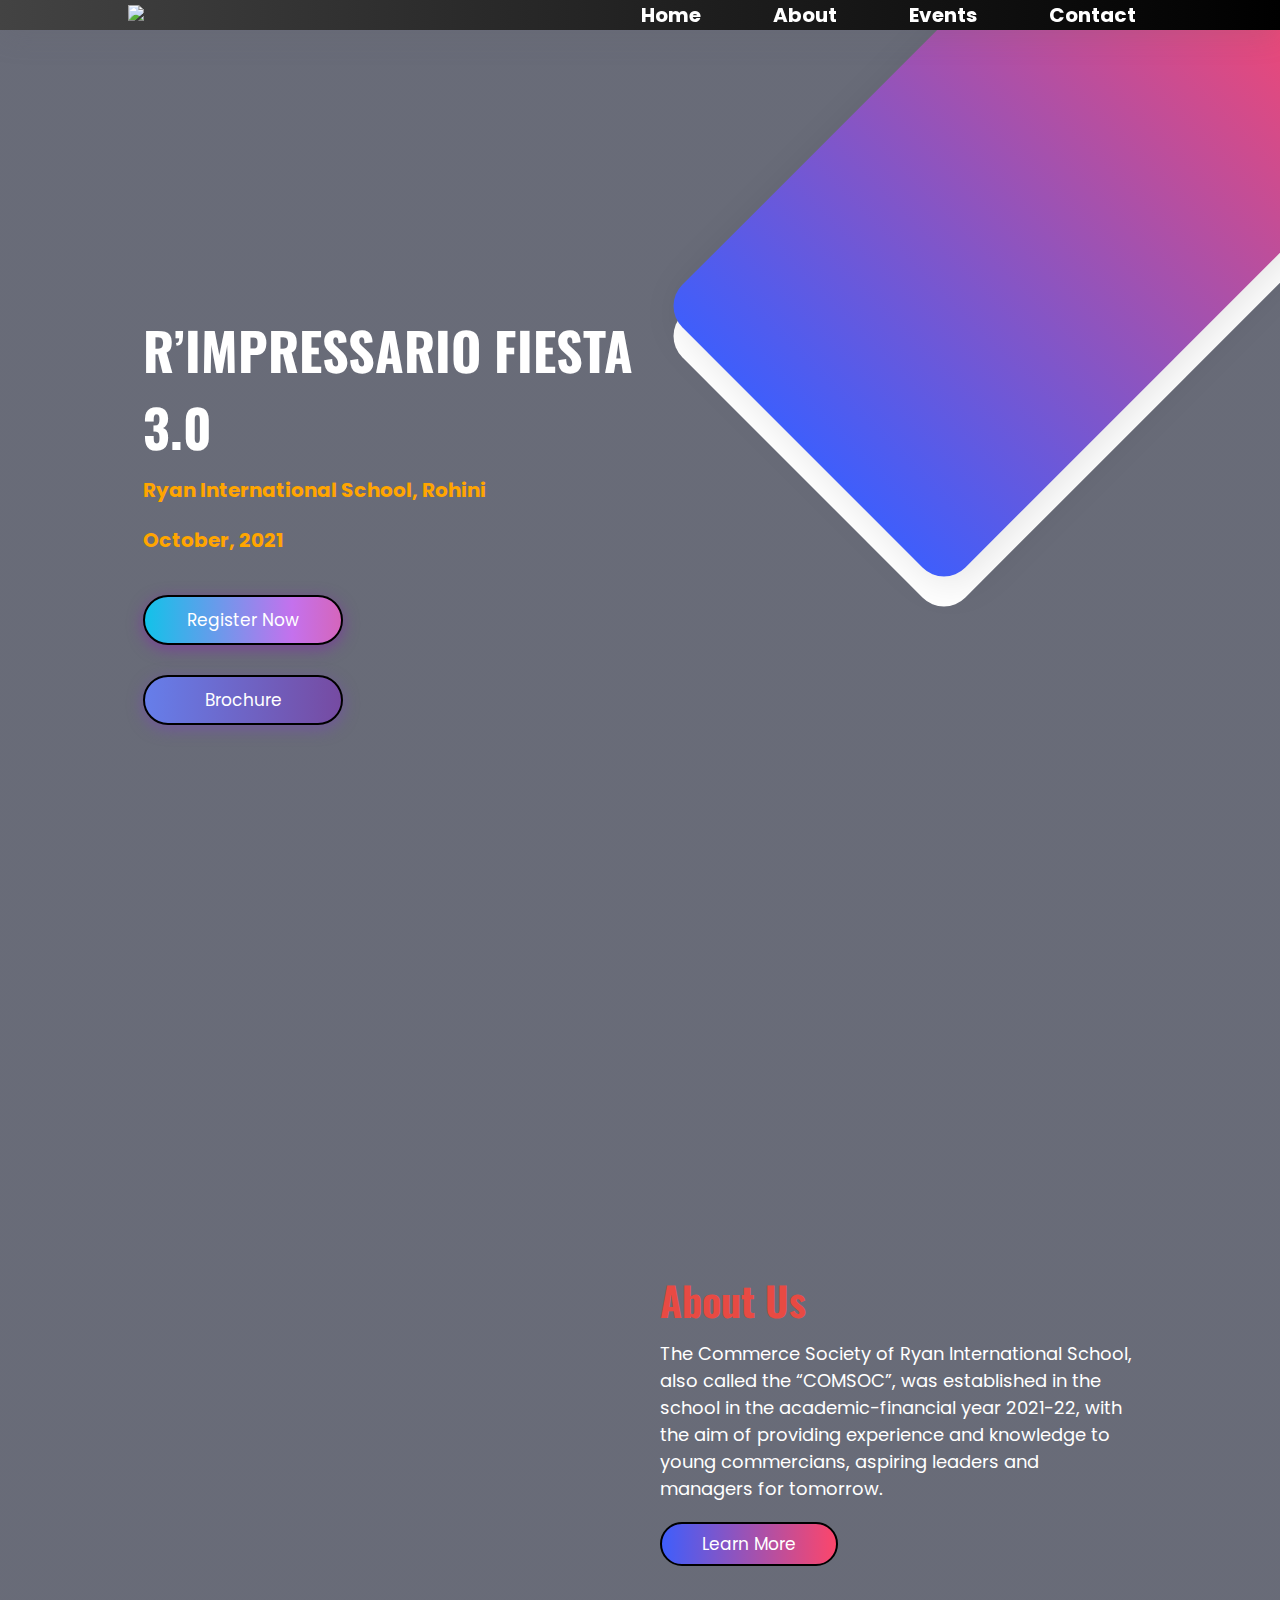
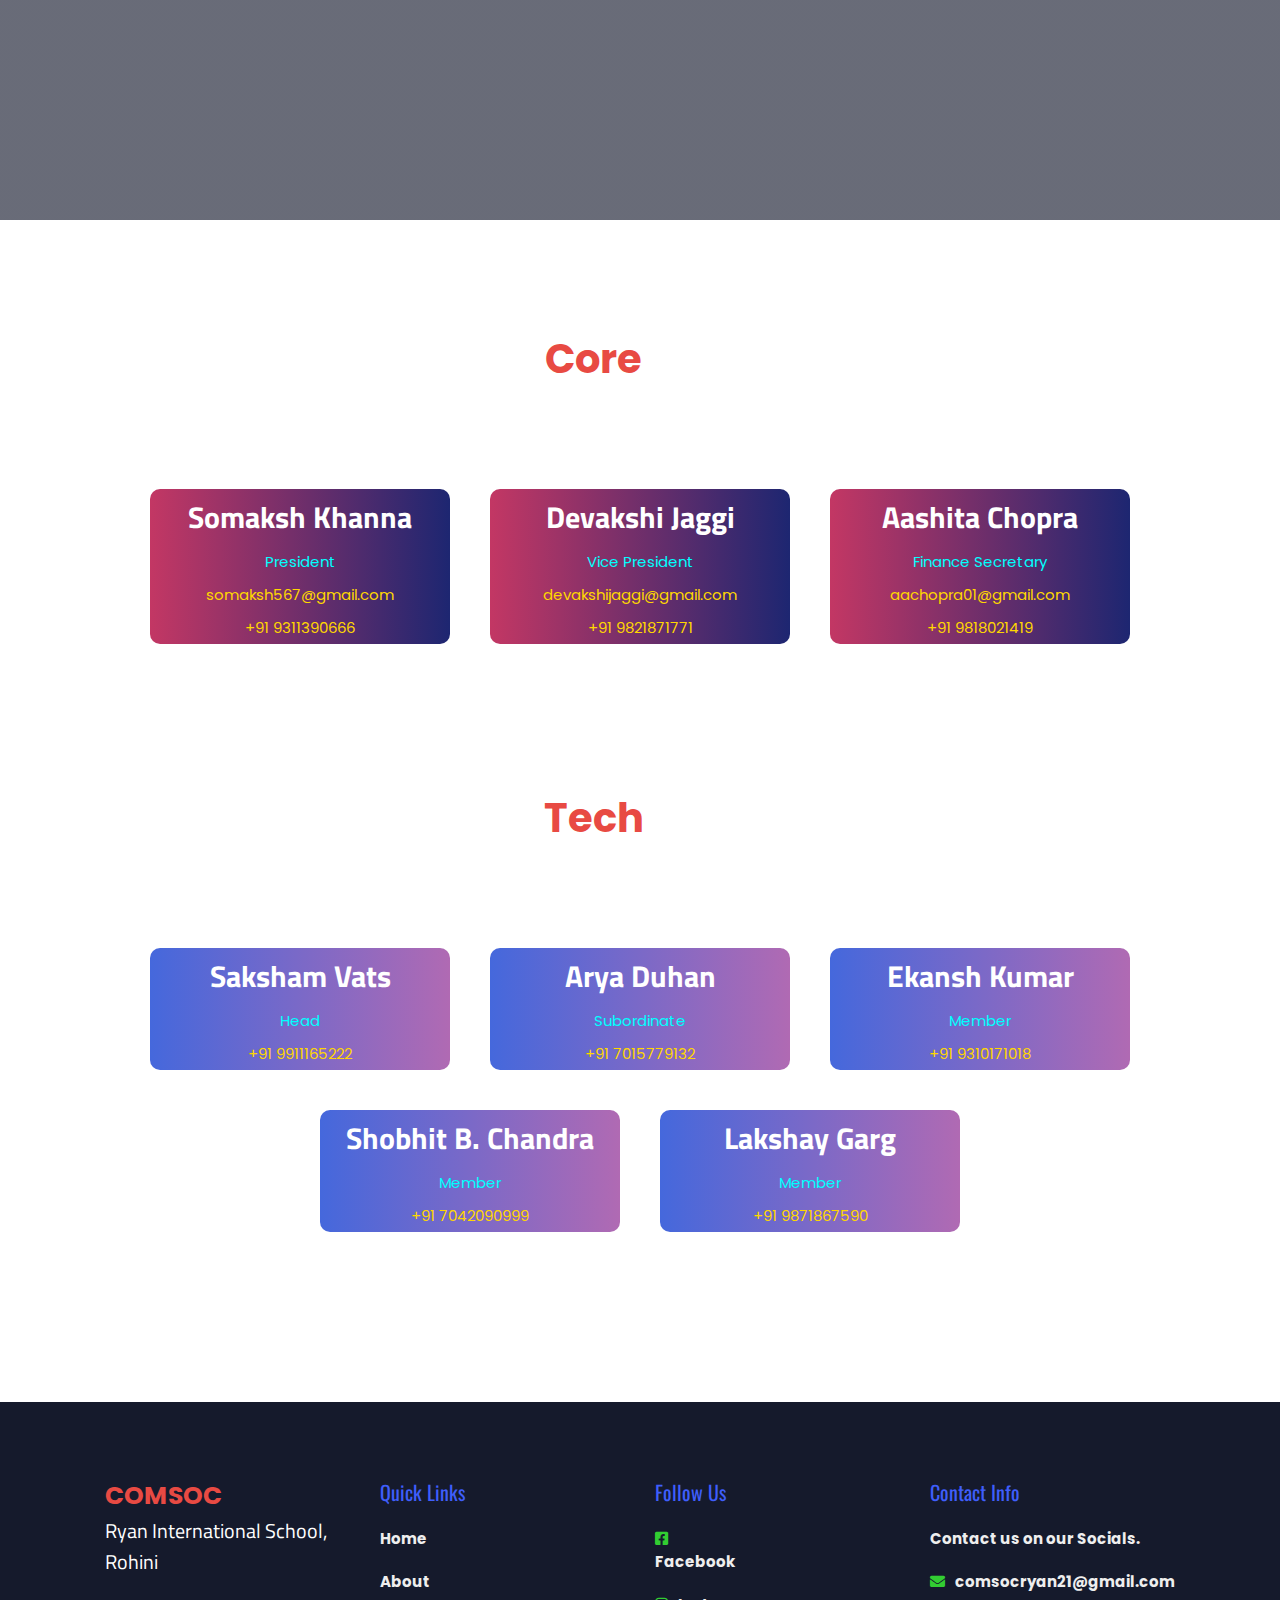
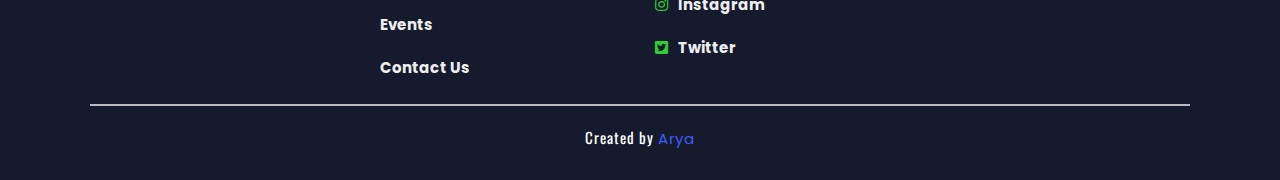
==== commit 7ebe27fd: "Update index.html" ====
--- a/index.html
+++ b/index.html
@@ -25,7 +25,6 @@
         <nav class="narbar">
             <ul>
                 <li><a class="active" href="#home">Home</a></li>
-                <li><a href="#team">Team</a></li>
                 <li><a href="#about">About‎‎‎‎</a></li>
                 <li><a href="event.html">Events</a></li>
                 <li><a href="https://comsoc21.github.io/.contact/" target="_blank">Contact</a></li>
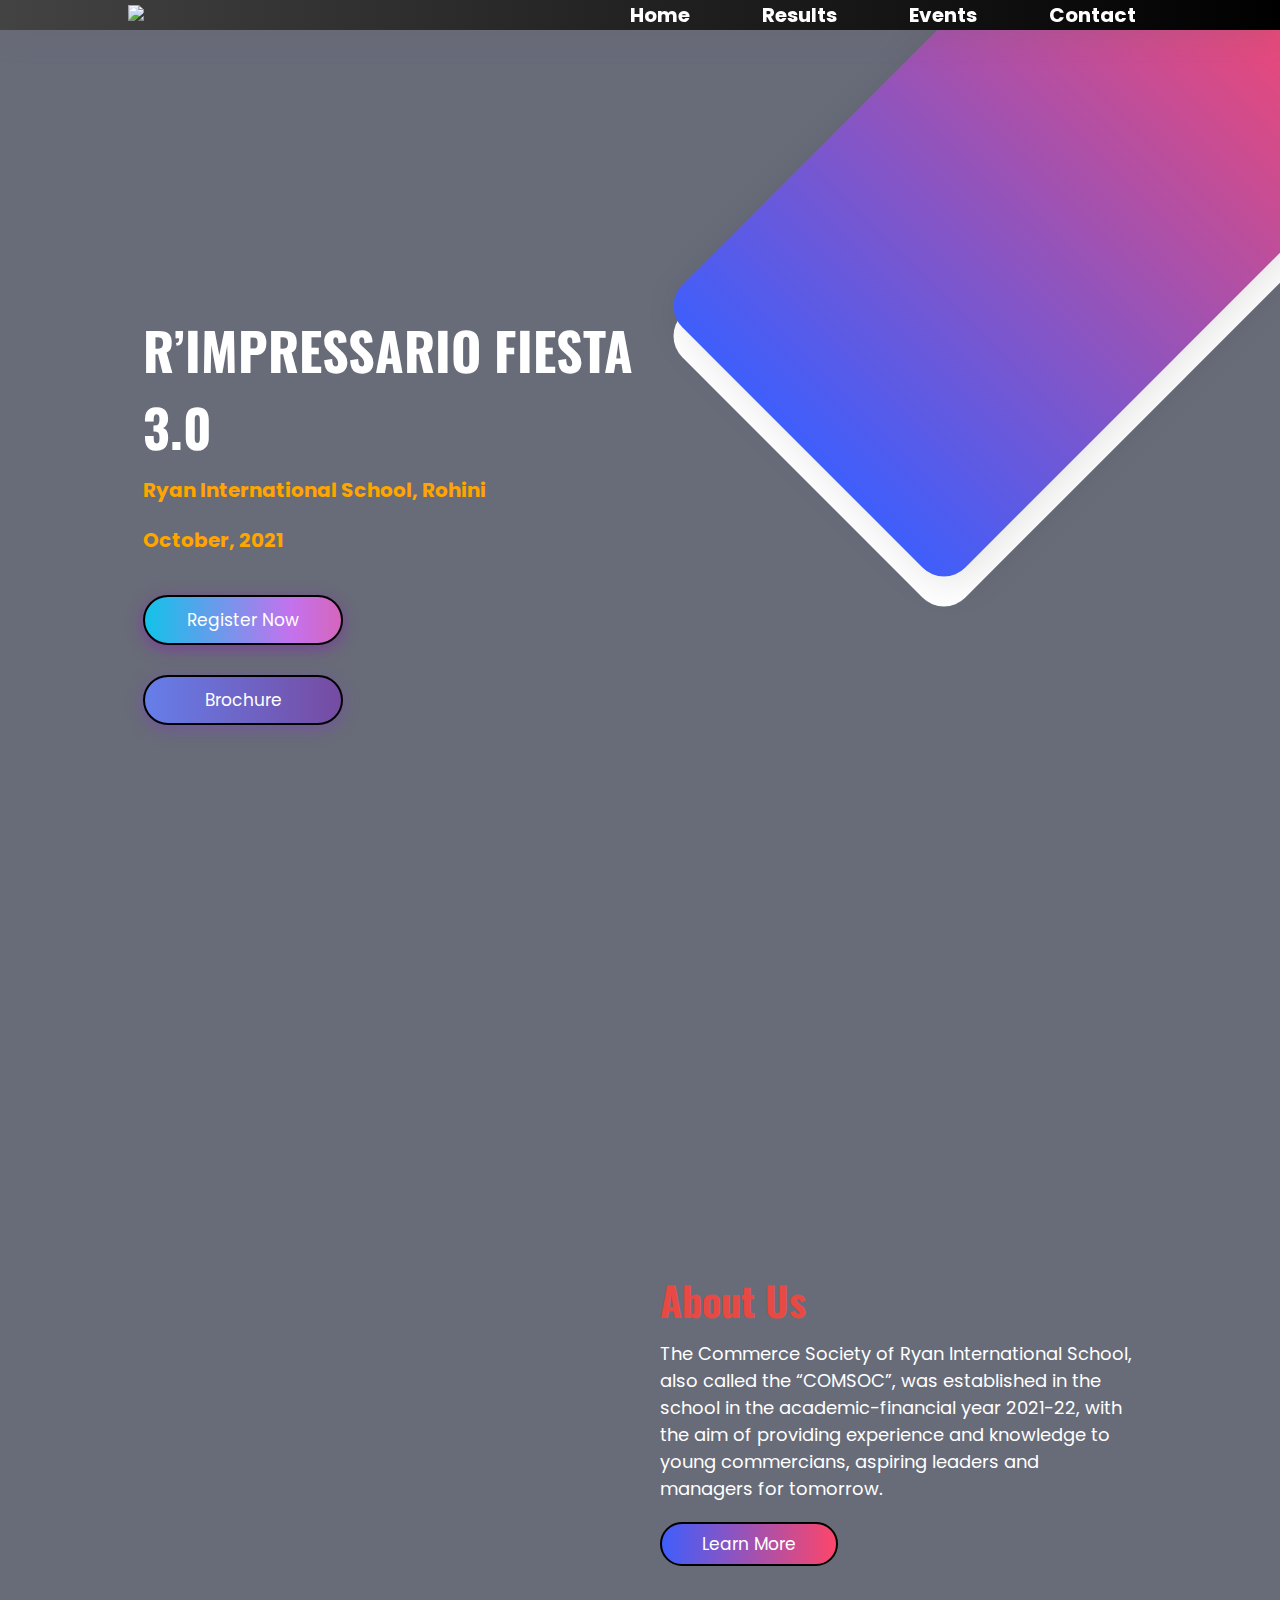
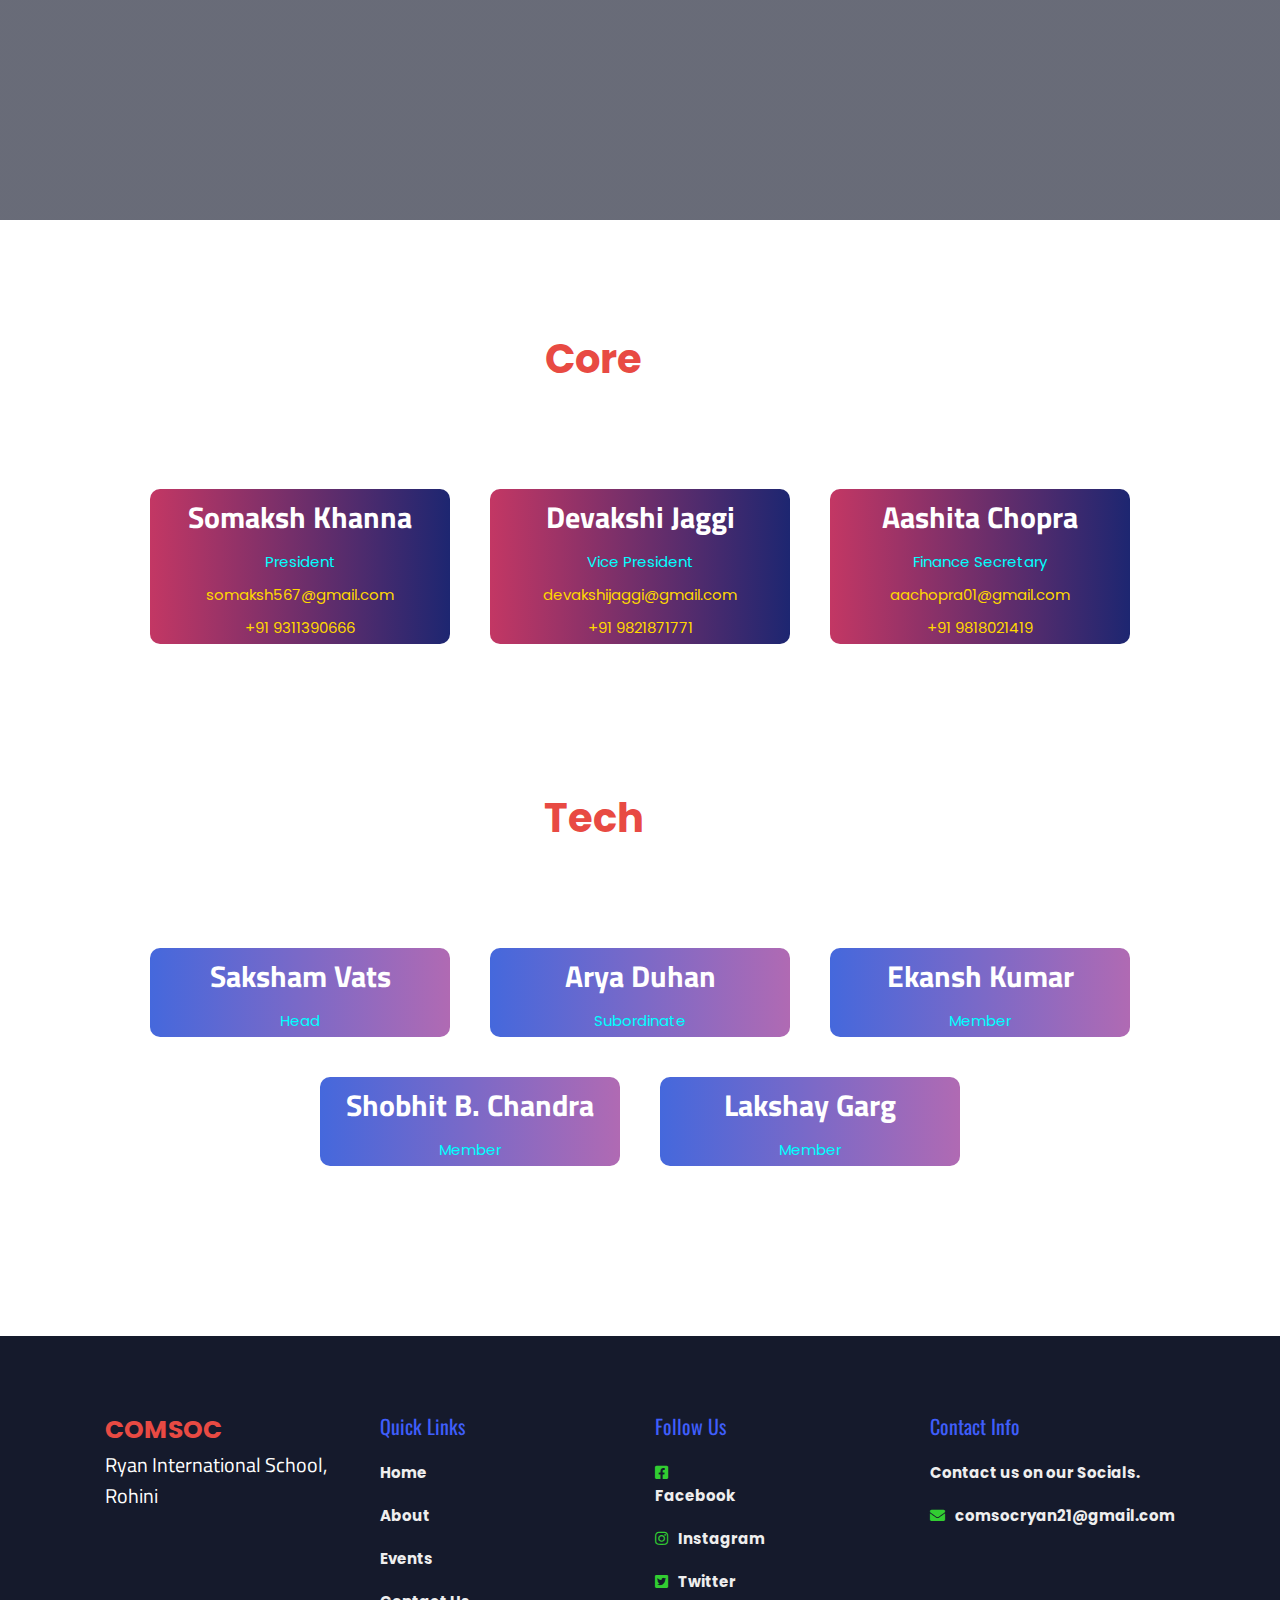
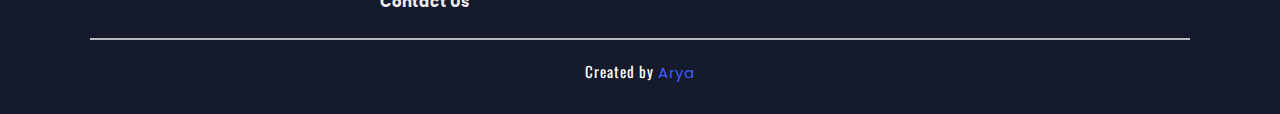
==== commit b66bed57: "Update" ====
--- a/index.html
+++ b/index.html
@@ -25,7 +25,7 @@
         <nav class="narbar">
             <ul>
                 <li><a class="active" href="#home">Home</a></li>
-                <li><a href="#about">About‎‎‎‎</a></li>
+                <li><a href="result.html">Results</a></li>
                 <li><a href="event.html">Events</a></li>
                 <li><a href="https://comsoc21.github.io/.contact/" target="_blank">Contact</a></li>
             </ul>
@@ -40,7 +40,7 @@
             <p>October, 2021</p>
             <ul>
                 <li><a href="https://docs.google.com/forms/d/e/1FAIpQLScfNl0zKwZU3wQWWsi_lZeHEeuZqfUIA0aFkiyMwT_2GHAsXQ/viewform?usp=sf_link" target="_blank"><button class="bn632-hover bn24">Register Now</button></a></li>
-                <li><a href="https://drive.google.com/file/d/1QSOVqz5tIvAGRm7OPxtcVxu_03Sj6VES/view?usp=sharing" target="_blank"><button class="bn639-hover bn20">Brochure</button></a></li>
+                <li><a href="https://drive.google.com/file/d/1qC__Ar_zQRrNxh_hrS0mxeUBcq7ucMK_/view?usp=drivesdk" target="_blank"><button class="bn639-hover bn20">Brochure</button></a></li>
             </ul>
         </div>
 
@@ -94,31 +94,26 @@
                 <div class="box2" id="pres" data-aos="fade-up" data-aos-once="true">
                     <h3>Saksham Vats</h3>
                     <p style="color: aqua;">Head</p>
-                    <p>+91 9911165222</p>
                 </div>
 
                 <div class="box2" data-aos="fade-down" data-aos-once="true">
                     <h3>Arya Duhan</h3>
                     <p  style="color: aqua;">Subordinate</p>
-                    <p>+91 7015779132</p>
                 </div>
     
                 <div class="box2" data-aos="fade-up"  data-aos-once="true">
                     <h3>Ekansh Kumar</h3>
                     <p style="color: aqua;">Member</p>
-                    <p>+91 9310171018</p>
                 </div>
 
                 <div class="box2" data-aos="fade-up"  data-aos-once="true">
                     <h3>Shobhit B. Chandra</h3>
                     <p style="color: aqua;">Member</p>
-                    <p>+91 7042090999</p>
                 </div>
     
                 <div class="box2" data-aos="fade-up"  data-aos-once="true">
                     <h3>Lakshay Garg</h3>
                     <p style="color: aqua;">Member</p>
-                    <p>+91 9871867590</p>
                 </div>
             </div>
         </section>
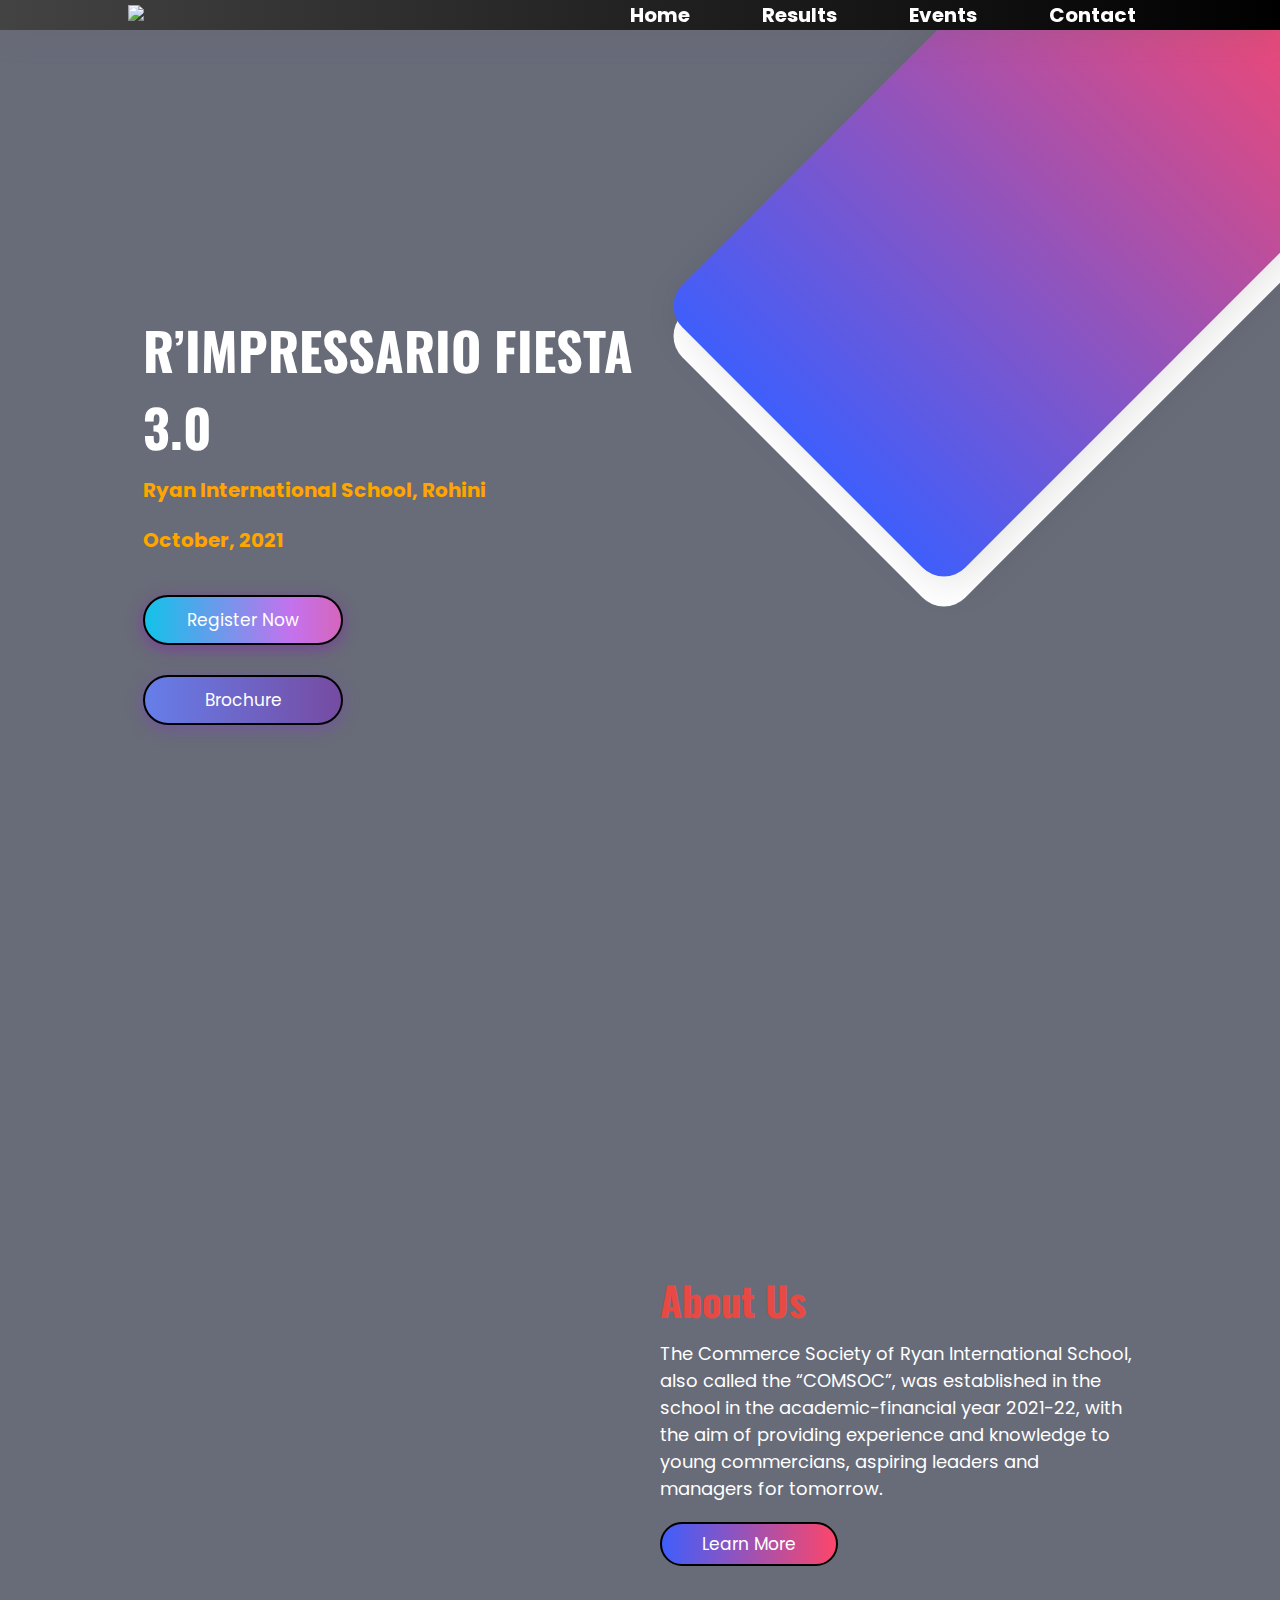
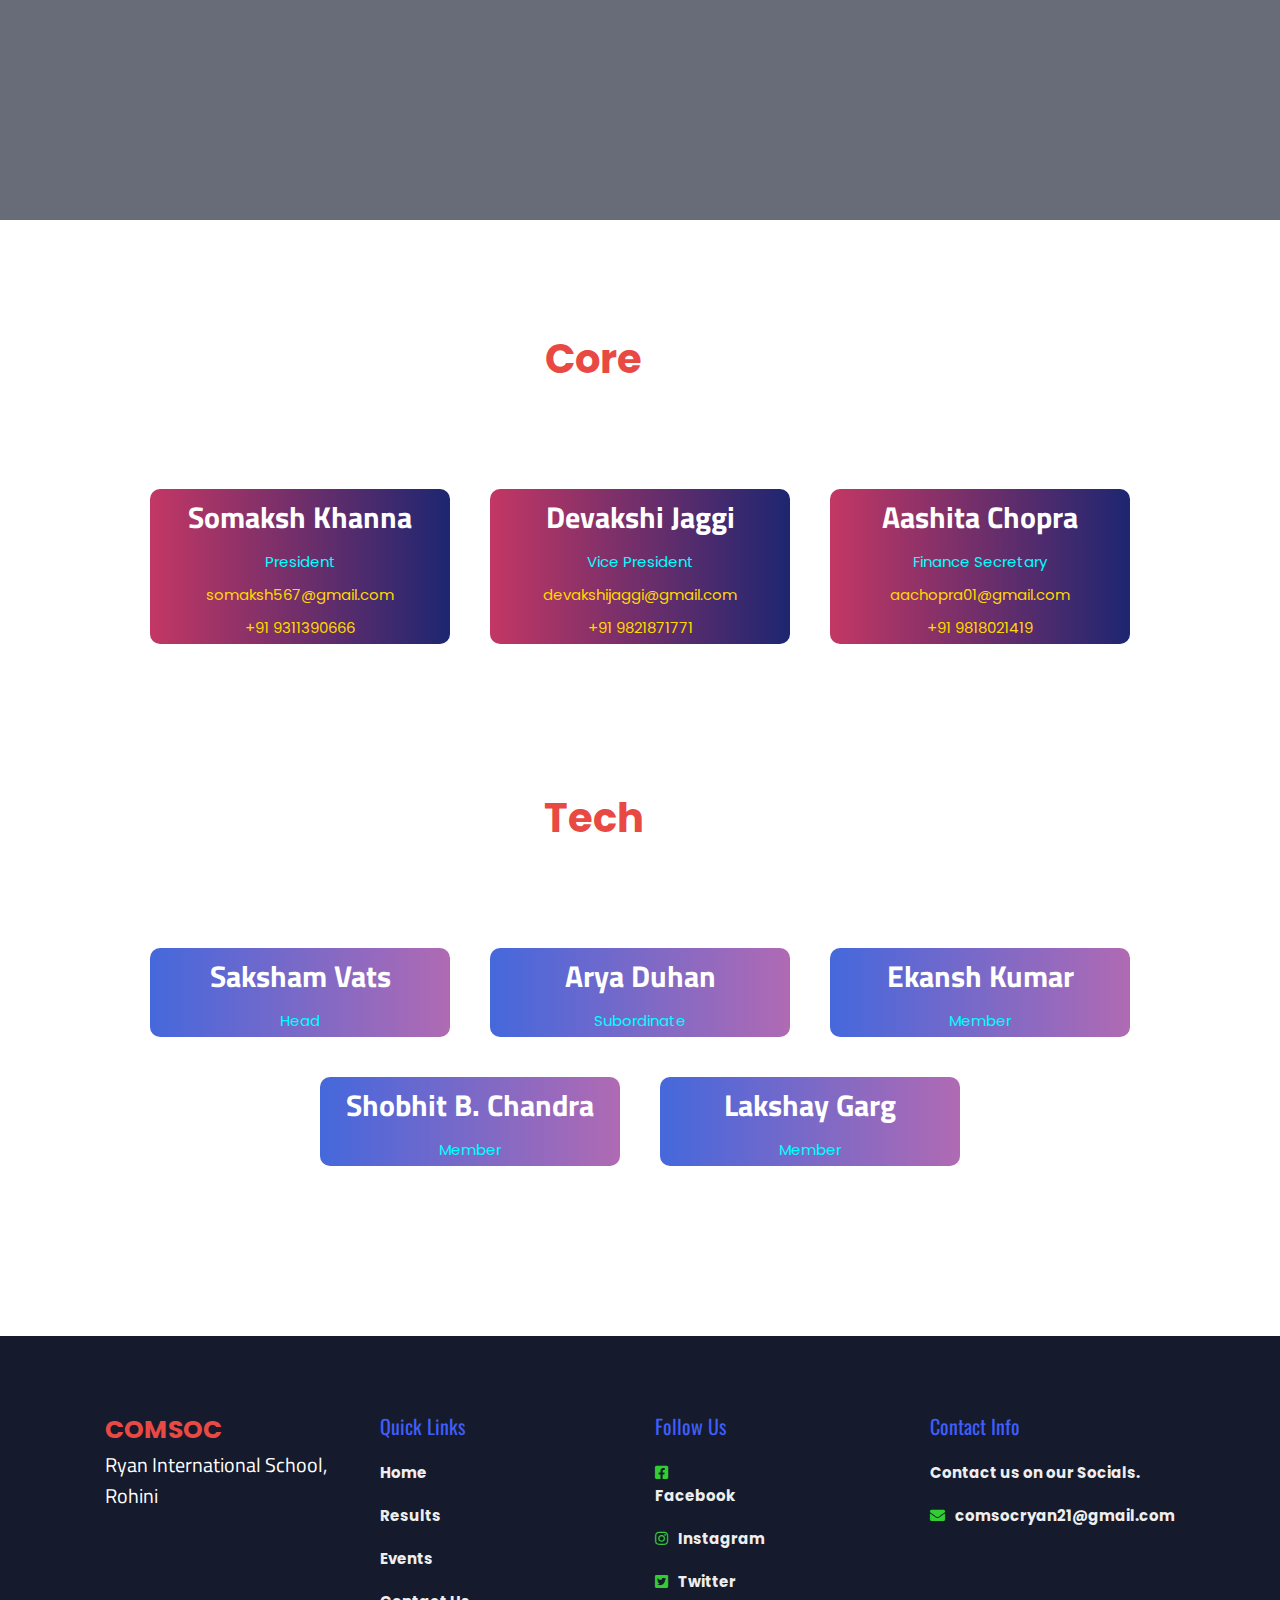
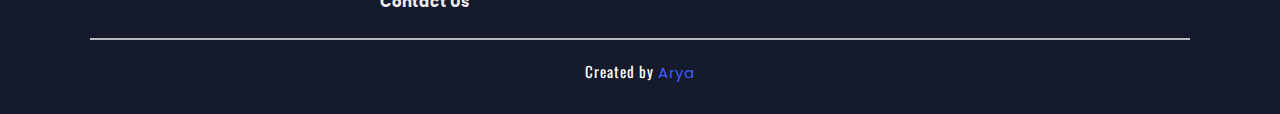
==== commit da5867d5: "Results" ====
--- a/index.html
+++ b/index.html
@@ -131,7 +131,7 @@
                     <div class="box">
                         <h3>Quick Links</h3>
                         <a style="width:50px;" href="index.html">Home</a>
-                        <a style="width:50px;" href="about.html">About</a>
+                        <a style="width:50px;" href="result.html">Results</a>
                         <a style="width:50px;" href="event.html">Events</a>
                         <a style="width:90px;" href="https://comsoc21.github.io/.contact/" target="_blank">Contact Us</a>
                     </div>                
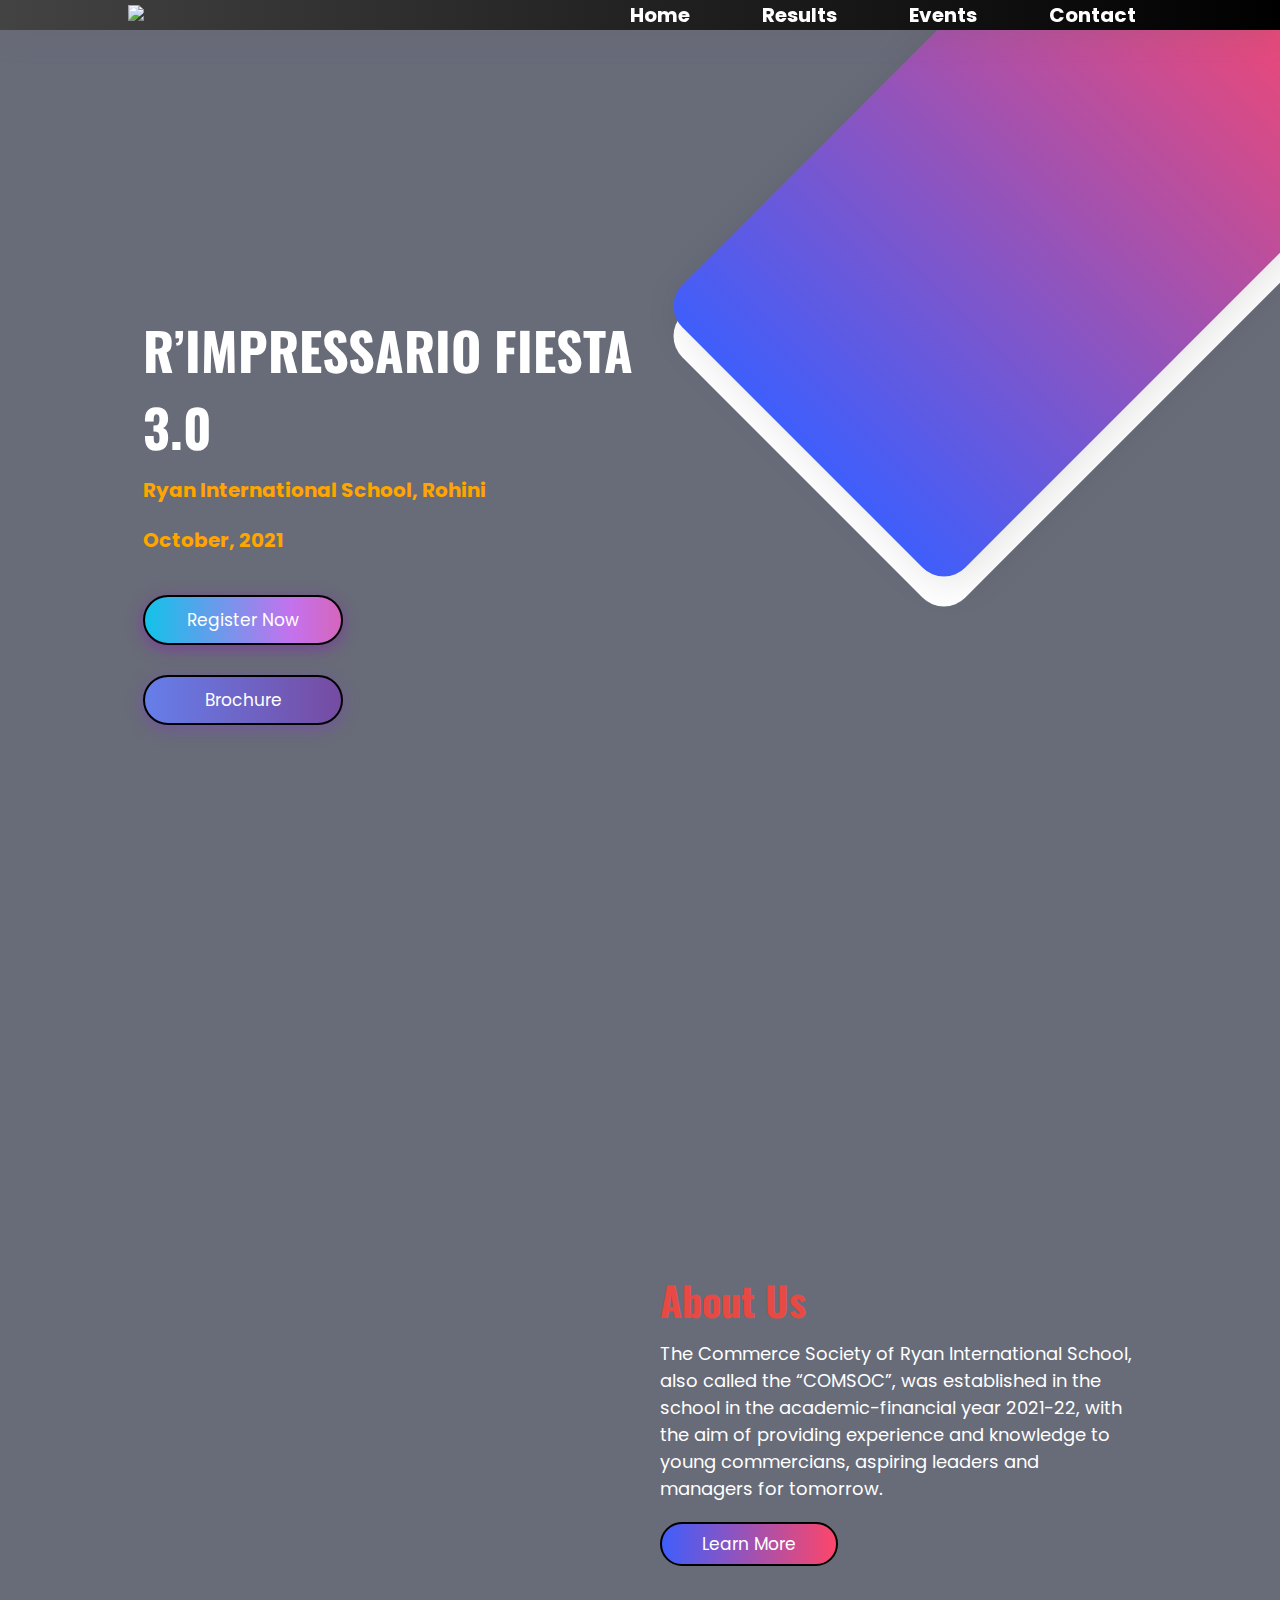
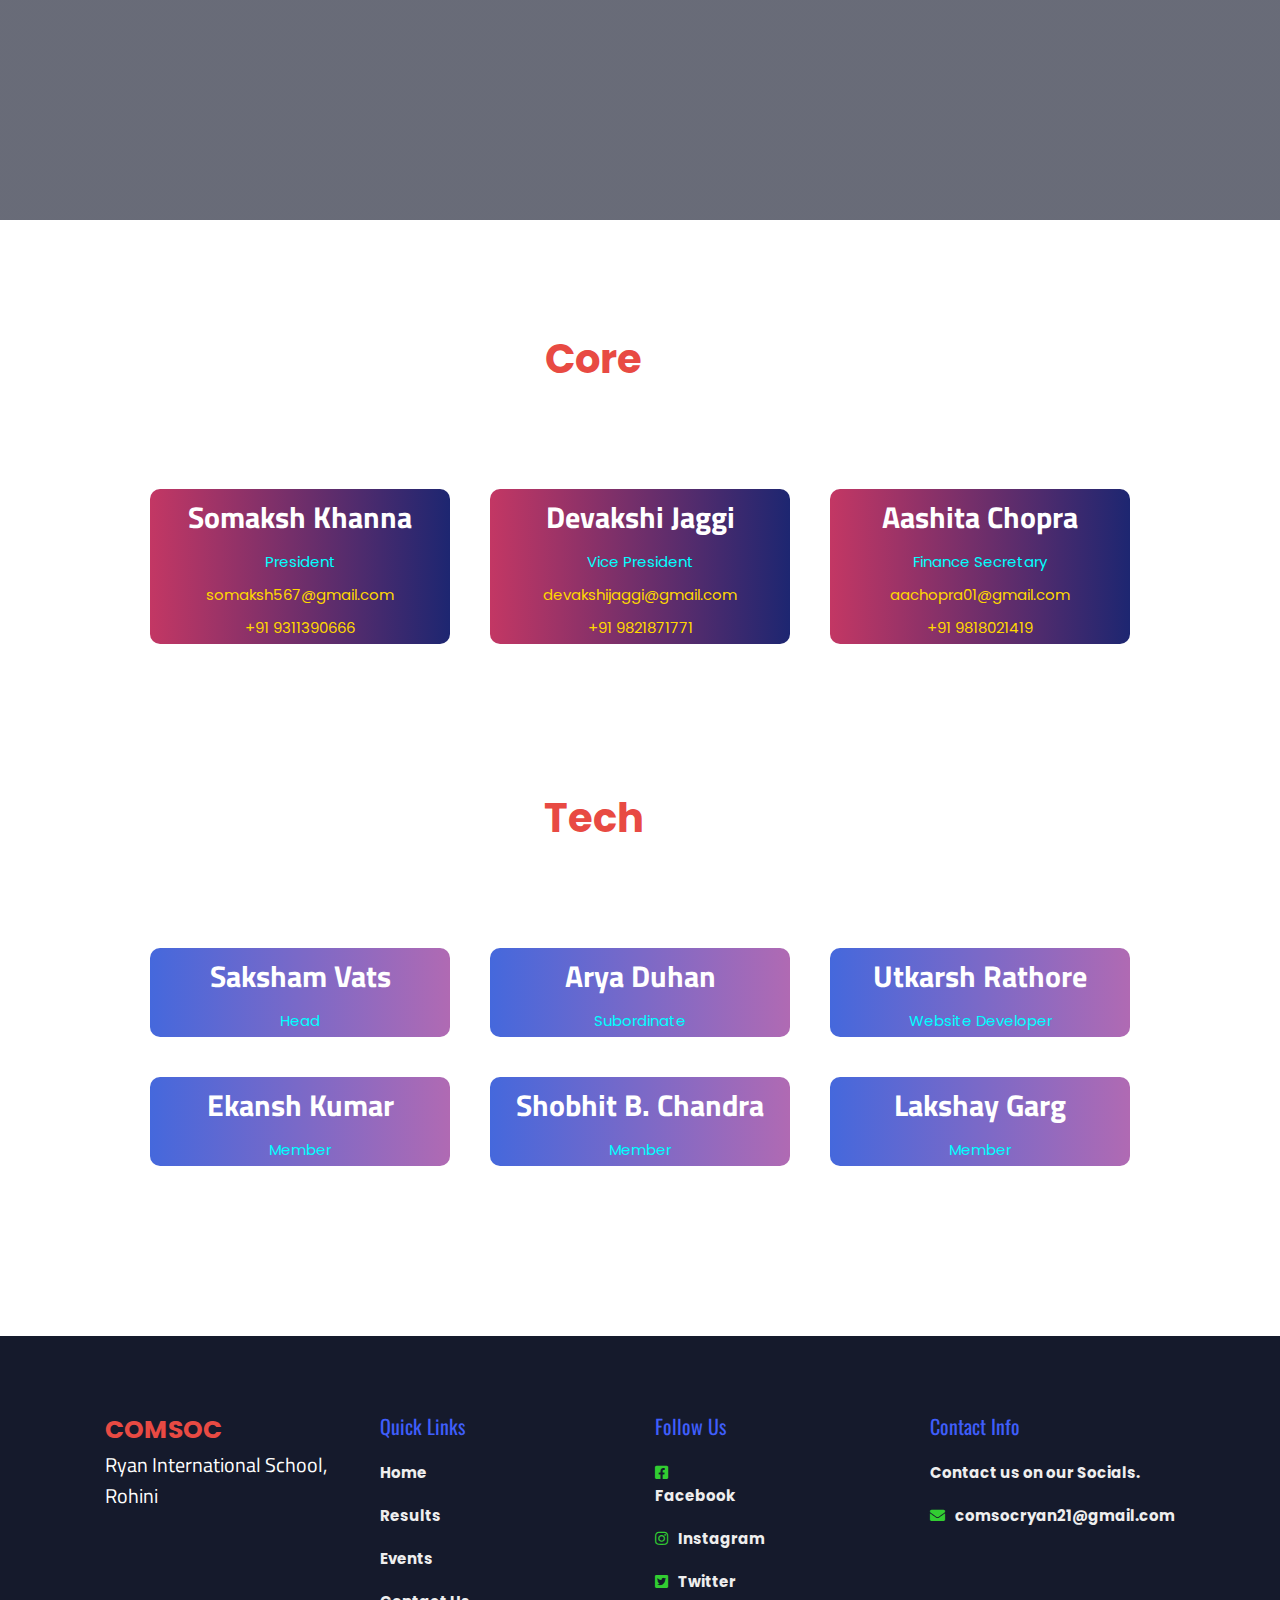
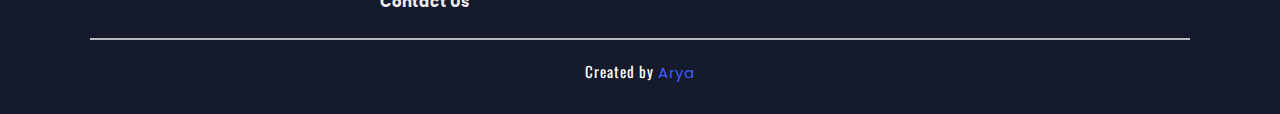
==== commit 31247b7b: "Update index.html" ====
--- a/index.html
+++ b/index.html
@@ -100,6 +100,11 @@
                     <h3>Arya Duhan</h3>
                     <p  style="color: aqua;">Subordinate</p>
                 </div>
+                
+                <div class="box2" data-aos="fade-down" data-aos-once="true">
+                    <h3>Utkarsh Rathore</h3>
+                    <p  style="color: aqua;">Website Developer</p>
+                </div>
     
                 <div class="box2" data-aos="fade-up"  data-aos-once="true">
                     <h3>Ekansh Kumar</h3>
